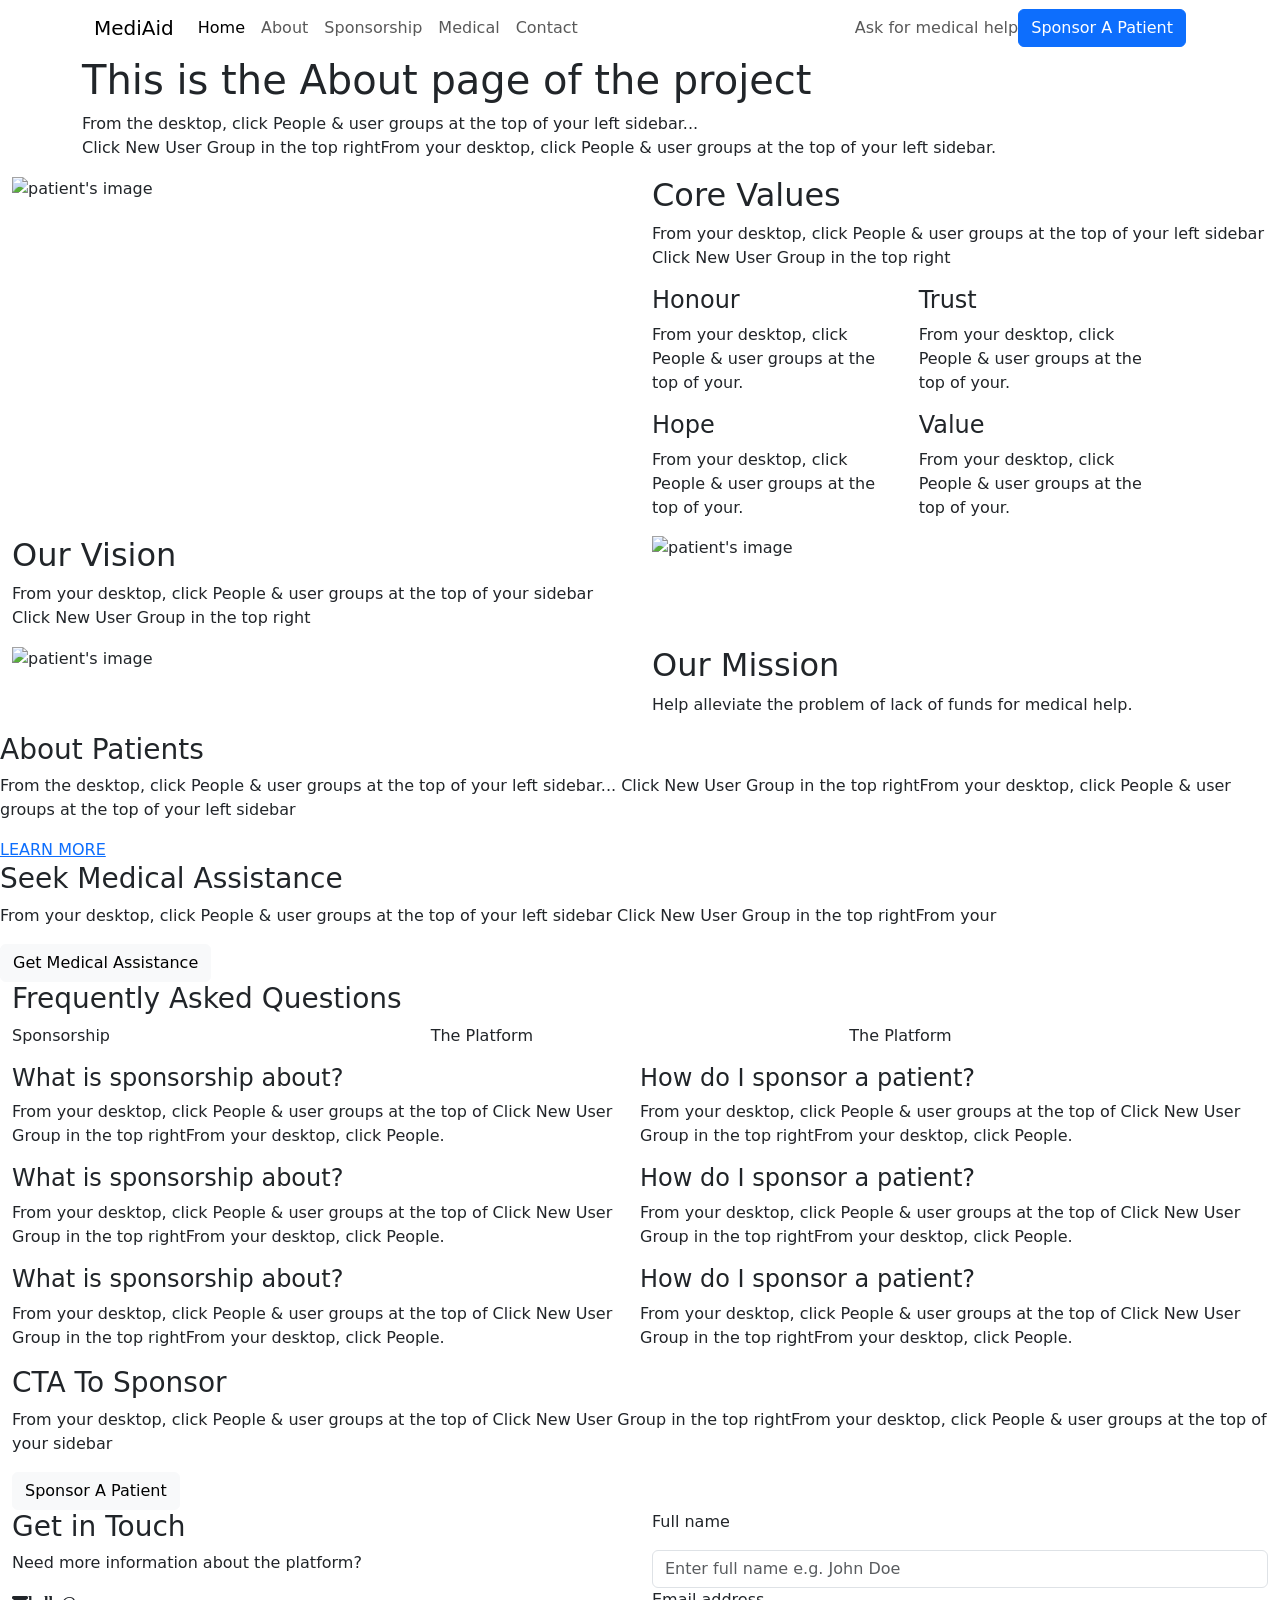
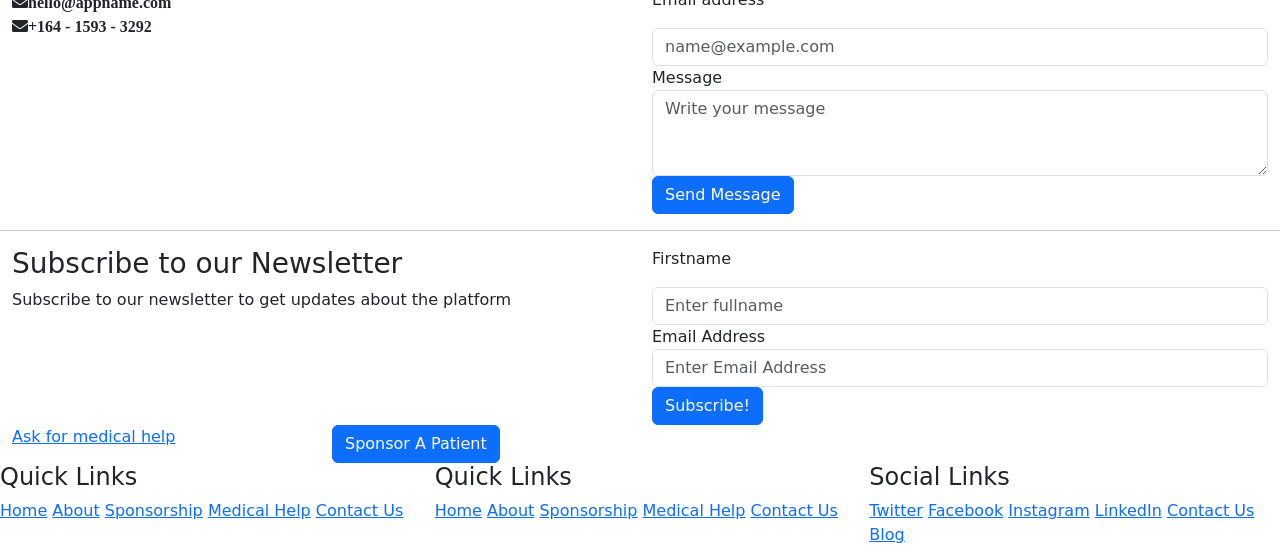
==== about.html @ 848533a8 "created the about page" ====
<!DOCTYPE html>
<html lang="en">

<head>
    <meta charset="UTF-8">
    <meta http-equiv="X-UA-Compatible" content="IE=edge">
    <meta name="viewport" content="width=device-width, initial-scale=1.0">

    <!-- Link to Google fonts -->
    <link href="https://fonts.googleapis.com/css2?family=Manrope:wght@200;300;400;500;600;700;800&display=swap" rel="stylesheet">

    <!-- CSS -->
    <link rel="stylesheet" href="../">

    <!-- Font Awesome -->
    <link rel="stylesheet" href="https://pro.fontawesome.com/releases/v5.10.0/css/all.css" integrity="sha384-AYmEC3Yw5cVb3ZcuHtOA93w35dYTsvhLPVnYs9eStHfGJvOvKxVfELGroGkvsg+p" crossorigin="anonymous" />

    <!-- Bootstrap CSS -->
    <link href="https://cdn.jsdelivr.net/npm/bootstrap@5.0.1/dist/css/bootstrap.min.css" rel="stylesheet" integrity="sha384-+0n0xVW2eSR5OomGNYDnhzAbDsOXxcvSN1TPprVMTNDbiYZCxYbOOl7+AMvyTG2x" crossorigin="anonymous">
    <title>About Us</title>

</head>

<body>

    <main>

        <section class="bar_title" id="title">

            <div class="container">

                <!-- NavBar -->

                <nav class="navbar navbar-expand-lg">
                    <div class="container-fluid">
                        <a class="navbar-brand" href="#">Medi<span class="aid">Aid</span></a>
                        <button class="navbar-toggler" type="button" data-bs-toggle="collapse" data-bs-target="#navbarSupportedContent" aria-controls="navbarSupportedContent" aria-expanded="false" aria-label="Toggle navigation">
						<span class="navbar-toggler-icon"></span>
					  </button>
                        <div class="collapse navbar-collapse" id="navbarSupportedContent">
                            <ul class="navbar-nav me-auto mb-2 mb-lg-0">
                                <li class="nav-item">
                                    <a class="nav-link active" aria-current="page" href="#">Home</a>
                                </li>
                                <li class="nav-item">
                                    <a class="nav-link" href="#">About</a>
                                </li>
                                <li class="nav-item">
                                    <a class="nav-link" href="#">Sponsorship</a>
                                </li>
                                <li class="nav-item">
                                    <a class="nav-link" href="#">Medical</a>
                                </li>
                                <li class="nav-item">
                                    <a class="nav-link" href="#">Contact</a>
                                </li>

                            </ul>
                            <a class="nav-link" href="#"><span
							class="navbar-text">
								Ask for medical help </span></a>
                            <button class="navbar-btn btn btn-primary" type="submit">Sponsor A Patient</button>
                        </div>
                    </div>
                </nav>

                <!-- Title -->

                <div class="title">
                    <div class="col">
                        <h1 class="title-text">This is the About page of the project</h1>
                        <p>From the desktop, click People & user groups at the top of your left sidebar... <br>Click New User Group in the top rightFrom your desktop, click People & user groups at the top of your left sidebar.</p>
                    </div>

                </div>

            </div>

        </section>

        <!-- Core Value Section -->

        <section class="section_values" id="core_values">
            <div class="container-fluid">

                <div class="row">

                    <div class="col-lg-6 col-md-12">
                        <img class="patient-image" src="./patient.jpg" alt="patient's image">
                    </div>

                    <div class="core col-lg-6 col-md-12">
                        <div>
                            <h2 class="core-header">Core <span class="aid">Values</span></h2>
                            <p class="core_p">From your desktop, click People & user groups at the top of your left sidebar Click New User Group in the top right</p>
                        </div>
                        <div class="row">
                            <div class="values col-lg-5 col-md-12">
                                <h4>Honour</h4>
                                <p>From your desktop, click People & user groups at the top of your.</p>
                            </div>
                            <div class="values col-lg-5 col-md-12">
                                <h4>Trust</h4>
                                <p>From your desktop, click People & user groups at the top of your.</p>
                            </div>
                            <div class="values col-lg-5 col-md-12">
                                <h4>Hope</h4>
                                <p>From your desktop, click People & user groups at the top of your.</p>
                            </div>
                            <div class="values col-lg-5 col-md-12">
                                <h4>Value</h4>
                                <p>From your desktop, click People & user groups at the top of your.</p>
                            </div>
                        </div>

                    </div>

                </div>

            </div>
        </section>

        <!-- Vision Section -->

        <section class="vision" id="section_vision">
            <div class="container-fluid">

                <div class="row vision_push">
                    <div class="col-lg-6 col-md-12 vision_box">
                        <h2 class="core-vision">Our <span class="aid">Vision</span></h2>
                        <p class="vision_p">From your desktop, click People & user groups at the top of your sidebar Click New User Group in the top right</p>
                    </div>
                    <div class="col-lg-6 col-md-12 vision_box">
                        <img class="patient-image" src="./patient.jpg" alt="patient's image">
                    </div>
                </div>
            </div>

        </section>

        <!-- Mission Section -->

        <section class="mission" id="section_mission">
            <div class="container-fluid">
                <div class="row">
                    <div class="col-lg-6 col-md-12 mission_image">
                        <img class="patient-image" src="./patient.jpg" alt="patient's image">
                    </div>
                    <div class="col-lg-6 col-md-12 mission_statement">
                        <h2 class="mission_header">Our Mission</h2>
                        <p class="mission_p">Help alleviate the problem of lack of funds for medical help.</p>
                    </div>
                </div>
            </div>
        </section>

        <!-- Patients and Medical assistance section -->

        <section class="patients_assistance" id="about_patients_assistance">

            <div class="row">

                <!-- About Patients Sub-section -->

                <div class="col-lg-12 patients">
                    <h3>About Patients</h3>
                    <p>From the desktop, click People & user groups at the top of your left sidebar... Click New User Group in the top rightFrom your desktop, click People & user groups at the top of your left sidebar
                    </p>
                    <a href="#">LEARN MORE</a>
                </div>

                <!-- Seek Medical Assistance Sub-section -->

                <div class="col-lg-12 assistance">
                    <h3>Seek Medical Assistance</h3>
                    <p>From your desktop, click People & user groups at the top of your left sidebar Click New User Group in the top rightFrom your</p>
                    <button class="ass-btn btn btn-light" type="button">Get Medical Assistance</button>
                </div>

            </div>

        </section>

        <!-- FAQs Section -->

        <section class="faq" id="fa_questions">

            <div class="container-fluid">

                <div class="row asked_q">
                    <div class="faq_head">
                        <h3>Frequently Asked Questions</h3>
                    </div>
                    <div class="row faq_options">
                        <div class="col-lg-4 col-md-4 col-sm-12">
                            <p>Sponsorship</p>
                        </div>
                        <div class="col-lg-4 col-md-4 col-sm-12">
                            <p>The Platform</p>
                        </div>
                        <div class="col-lg-4 col-md-4 col-sm-12">
                            <p>The Platform</p>
                        </div>
                    </div>
                    <div class="row questions_and_answers">
                        <div class="what col-lg-6 col-md-12">
                            <h4>What is sponsorship about?</h4>
                            <p>From your desktop, click People & user groups at the top of Click New User Group in the top rightFrom your desktop, click People.</p>
                        </div>
                        <div class="what col-lg-6 col-md-12">
                            <h4>How do I sponsor a patient?</h4>
                            <p>From your desktop, click People & user groups at the top of Click New User Group in the top rightFrom your desktop, click People.</p>
                        </div>
                    </div>
                    <div class="row questions_and_answers">
                        <div class="what col-lg-6 col-md-12">
                            <h4>What is sponsorship about?</h4>
                            <p>From your desktop, click People & user groups at the top of Click New User Group in the top rightFrom your desktop, click People.</p>
                        </div>
                        <div class="what col-lg-6 col-md-12">
                            <h4>How do I sponsor a patient?</h4>
                            <p>From your desktop, click People & user groups at the top of Click New User Group in the top rightFrom your desktop, click People.</p>
                        </div>
                    </div>
                    <div class="row questions_and_answers">
                        <div class="what col-lg-6 col-md-12">
                            <h4>What is sponsorship about?</h4>
                            <p>From your desktop, click People & user groups at the top of Click New User Group in the top rightFrom your desktop, click People.</p>
                        </div>
                        <div class="what col-lg-6 col-md-12">
                            <h4>How do I sponsor a patient?</h4>
                            <p>From your desktop, click People & user groups at the top of Click New User Group in the top rightFrom your desktop, click People.</p>
                        </div>
                    </div>
                </div>
            </div>
        </section>

        <!-- CTA To Sponsor -->

        <section class="CTA" id="CTA_sponsors">
            <div class="container-fluid">
                <div class="call_to_sponsors">

                    <h3>CTA To Sponsor</h3>
                    <p>From your desktop, click People & user groups at the top of Click New User Group in the top rightFrom your desktop, click People & user groups at the top of your sidebar</p>
                    <button class="btn btn-light btn-primary" type="button">Sponsor A Patient</button>

                </div>
            </div>
        </section>

        <!-- Get In Touch Section -->

        <section class="git" id="gi_touch">
            <div class="container-fluid">
                <div class="row form">
                    <div class="col-lg-6 git_details">
                        <h3>Get in <span class="aid">Touch</span></h3>
                        <p>Need more information about the platform?</p>
                        <i class="fas fa-envelope"><span class="env-text">hello@appname.com</span></i> <br>
                        <i class="fas fa-envelope"><span class="env-text">+164 - 1593 - 3292</span></i>
                    </div>
                    <div class="col-lg-6 form_box">
                        <form>
                            <div class="form-row">
                                <div class="col">
                                    <p>Full name</p>
                                    <input type="text" class="form-control" placeholder="Enter full name e.g. John Doe">
                                </div>
                                <div class="form-row">
                                    <div class="col">
                                        <p>Email address</p>
                                        <input type="email" class="form-control" placeholder="name@example.com">
                                    </div>
                                    <div class="form-group">
                                        <label for="exampleFormControlTextarea1">Message</label>
                                        <textarea class="form-control" id="exampleFormControlTextarea1" rows="3" placeholder="Write your message"></textarea>
                                    </div>
                                    <button class="btn btn-primary" type="submit">Send Message</button>
                                </div>
                        </form>
                        </div>
                    </div>
                </div>
        </section>

        <hr class="line">

        <!-- Newsletter Column -->

        <section class="subscribe" id="newsletter">

            <div class="container-fluid">

                <div class="row sub">

                    <div class="col-lg-6 sub_text">
                        <h3>Subscribe <span class="aid">to our Newsletter</span></h3>
                        <p>Subscribe to our newsletter to get updates about the platform</p>
                    </div>
                    <div class="col-lg-6 form_box">
                        <form>
                            <div class="form-row">
                                <div class="col">
                                    <p>Firstname</p>
                                    <input type="text" class="form-control" placeholder="Enter fullname">
                                </div>
                                <div class="form-group">
                                    <label for="exampleFormControlInput1">Email Address</label>
                                    <input type="email" class="form-control" id="exampleFormControlInput1" placeholder="Enter Email Address">
                                </div>
                                <button class="btn btn-primary" type="button">Subscribe!</button>
                            </div>
                        </form>
                    </div>

                </div>

            </div>

        </section>

        <!-- Seek Medical Assistance + Sponsor a patient Section -->

        <section class="ass_spons" id="ass_patient">

            <div class="container-fluid">

                <div class="row">
                    <div class="col-lg-3 med_help">
                        <a class="" href="#">Ask for medical help</a>
                    </div>
                    <div class="col-lg-3 med_help">
                        <button class="btn btn-primary" type="button">Sponsor A Patient</button>
                    </div>
                </div>

            </div>

        </section>

    </main>

    <!-- footer section -->

    <footer>

        <div class="footer">

            <div class="row footer_row">

                <div class="col-lg-4 footer_divide">
                    <h4>Quick Links</h4>
                    <a href="#">Home</a>
                    <a href="#">About</a>
                    <a href="#">Sponsorship</a>
                    <a href="#">Medical Help</a>
                    <a href="#">Contact Us</a>
                </div>
                <div class="col-lg-4 footer_divide">
                    <h4>Quick Links</h4>
                    <a href="#">Home</a>
                    <a href="#">About</a>
                    <a href="#">Sponsorship</a>
                    <a href="#">Medical Help</a>
                    <a href="#">Contact Us</a>
                </div>
                <div class="col-lg-4 footer_divide">
                    <h4>Social Links</h4>
                    <a href="#">Twitter</a>
                    <a href="#">Facebook</a>
                    <a href="#">Instagram</a>
                    <a href="#">LinkedIn</a>
                    <a href="#">Contact Us</a>
                    <a href="#">Blog</a>
                </div>

            </div>

        </div>

    </footer>
    <!-- JavaScript Bundle with Popper -->
    <script src="https://cdn.jsdelivr.net/npm/bootstrap@5.0.1/dist/js/bootstrap.bundle.min.js" integrity="sha384-gtEjrD/SeCtmISkJkNUaaKMoLD0//ElJ19smozuHV6z3Iehds+3Ulb9Bn9Plx0x4" crossorigin="anonymous"></script>
    <script src="index.js"></script>
</body>

</html>
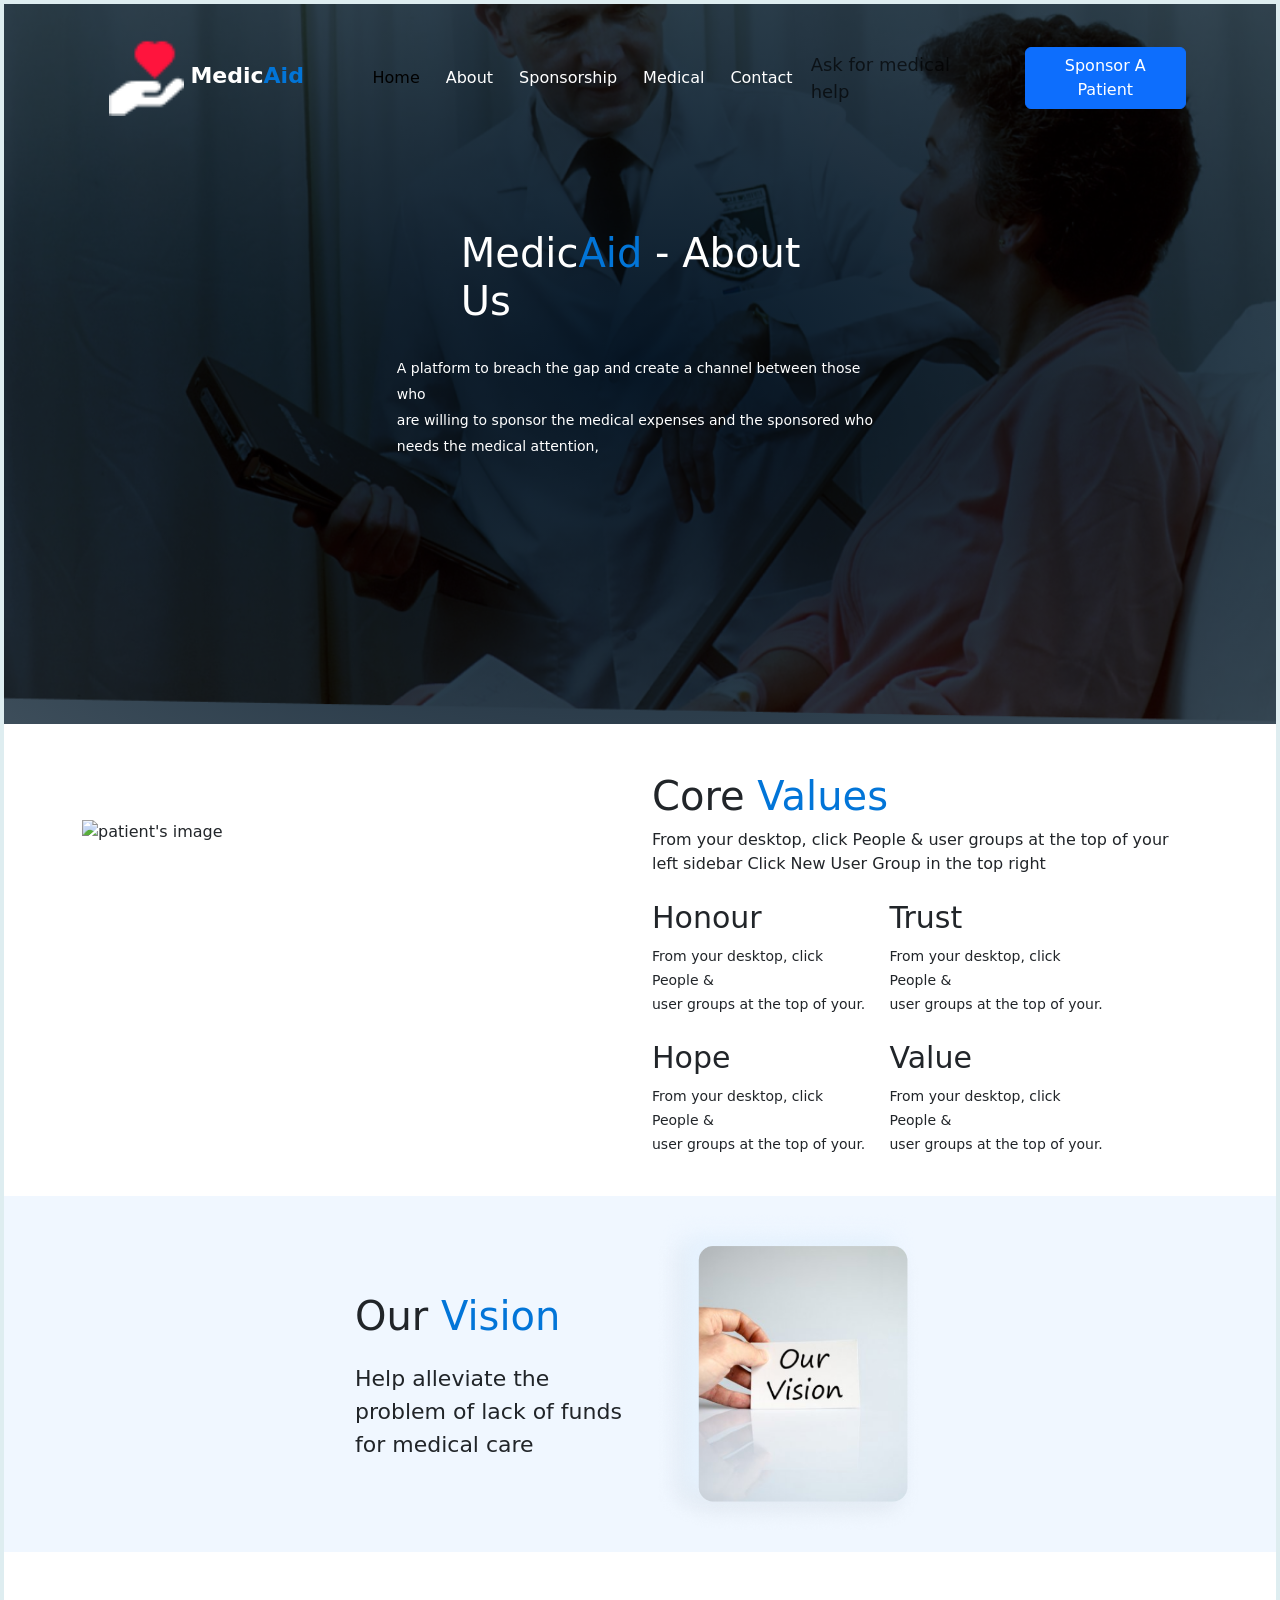
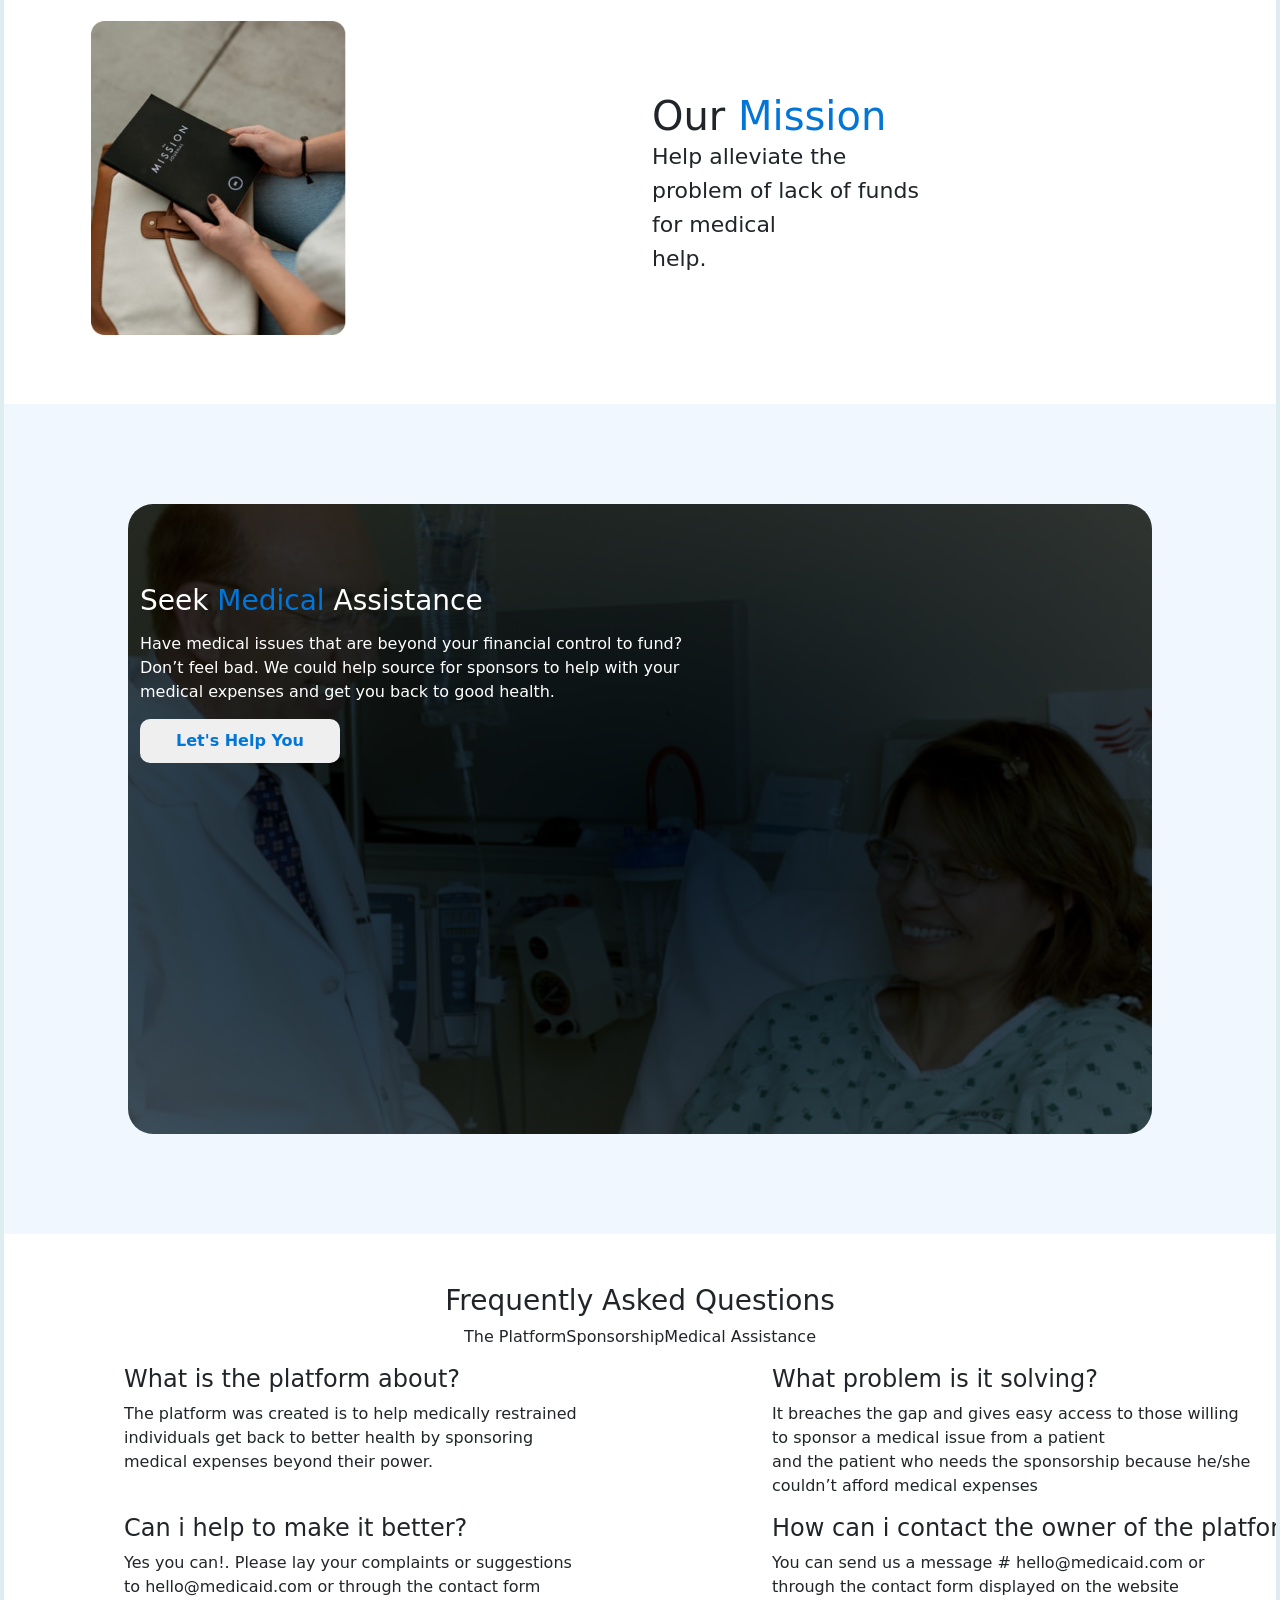
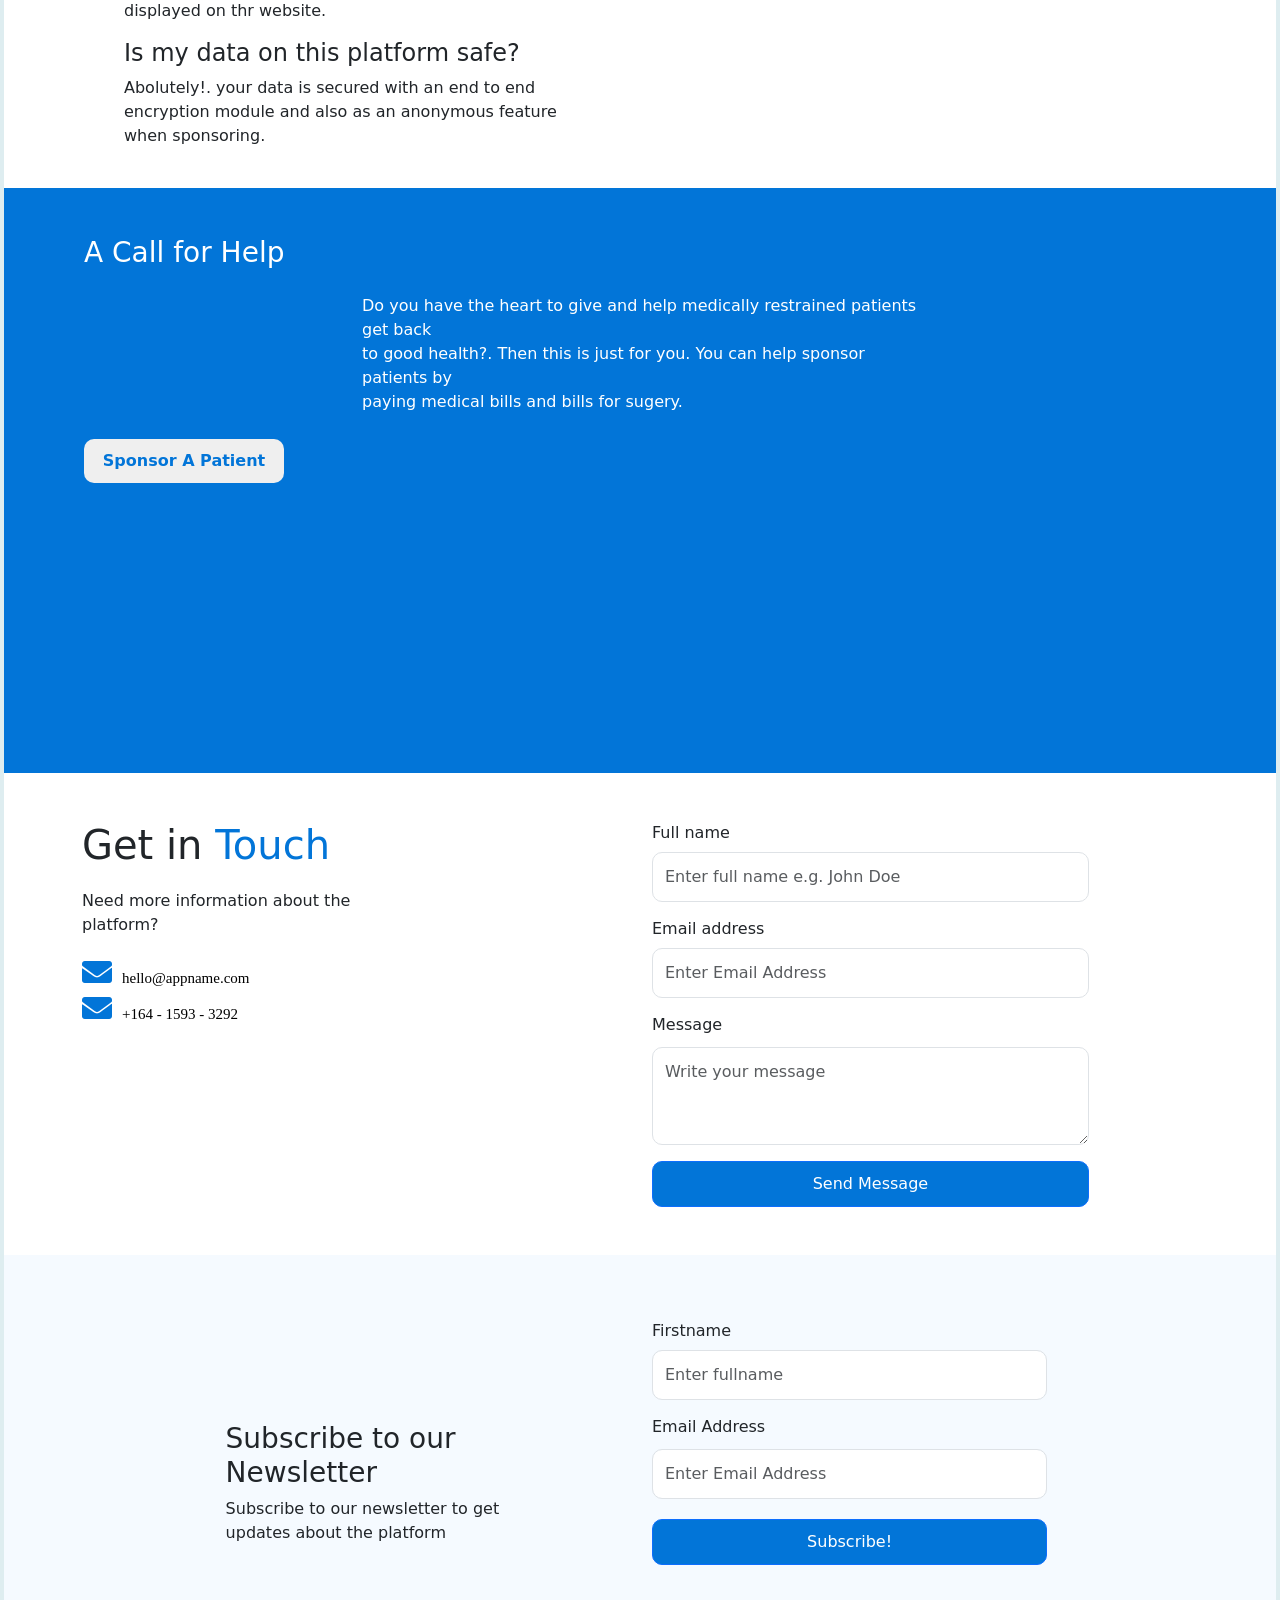
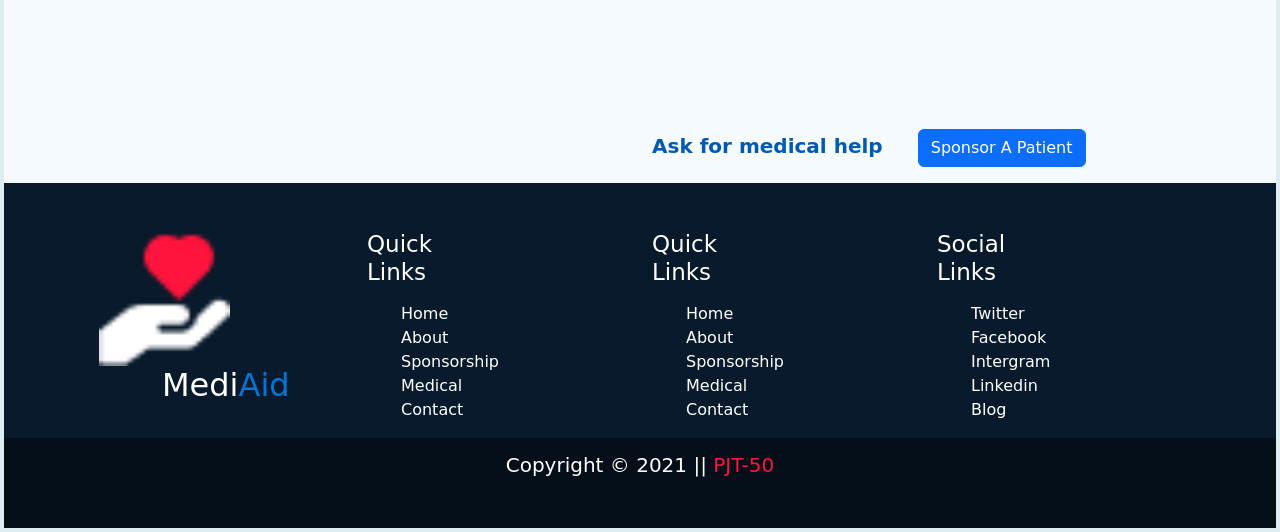
==== commit b7a3b48b: "adjusted media query" ====
--- a/about.html
+++ b/about.html
@@ -10,7 +10,7 @@
     <link href="https://fonts.googleapis.com/css2?family=Manrope:wght@200;300;400;500;600;700;800&display=swap" rel="stylesheet">
 
     <!-- CSS -->
-    <link rel="stylesheet" href="../">
+    <link rel="stylesheet" href="../assets/css/about.css">
 
     <!-- Font Awesome -->
     <link rel="stylesheet" href="https://pro.fontawesome.com/releases/v5.10.0/css/all.css" integrity="sha384-AYmEC3Yw5cVb3ZcuHtOA93w35dYTsvhLPVnYs9eStHfGJvOvKxVfELGroGkvsg+p" crossorigin="anonymous" />
@@ -22,20 +22,19 @@
 </head>
 
 <body>
-
-    <main>
-
-        <section class="bar_title" id="title">
-
+    <header class="mb-5">
+        <section class="bar_title" id="hero-image">
             <div class="container">
-
                 <!-- NavBar -->
-
                 <nav class="navbar navbar-expand-lg">
                     <div class="container-fluid">
-                        <a class="navbar-brand" href="#">Medi<span class="aid">Aid</span></a>
-                        <button class="navbar-toggler" type="button" data-bs-toggle="collapse" data-bs-target="#navbarSupportedContent" aria-controls="navbarSupportedContent" aria-expanded="false" aria-label="Toggle navigation">
-						<span class="navbar-toggler-icon"></span>
+                        <a class="navbar-brand" href="#"><img src="assets/img/logo.png" alt="logo">
+                            <Strong>Medic<span class="span">Aid</span></Strong>
+                        </a>
+                        <button class="navbar-toggler text-white" type="button" data-bs-toggle="collapse" data-bs-target="#navbarSupportedContent" aria-controls="navbarSupportedContent" aria-expanded="false" aria-label="Toggle navigation">
+						<!-- <span class="navbar-toggler-icon"></span> -->
+                        <!-- <i class="fas fa-bars"></i> -->
+                        <span class="iconify" data-icon="gg:menu-right-alt" data-inline="false"></span>
 					  </button>
                         <div class="collapse navbar-collapse" id="navbarSupportedContent">
                             <ul class="navbar-nav me-auto mb-2 mb-lg-0">
@@ -54,12 +53,12 @@
                                 <li class="nav-item">
                                     <a class="nav-link" href="#">Contact</a>
                                 </li>
-
                             </ul>
                             <a class="nav-link" href="#"><span
 							class="navbar-text">
 								Ask for medical help </span></a>
-                            <button class="navbar-btn btn btn-primary" type="submit">Sponsor A Patient</button>
+                            <button type="button" class="btn btn-primary">Sponsor A Patient</button>
+
                         </div>
                     </div>
                 </nav>
@@ -67,319 +66,342 @@
                 <!-- Title -->
 
                 <div class="title">
-                    <div class="col">
-                        <h1 class="title-text">This is the About page of the project</h1>
-                        <p>From the desktop, click People & user groups at the top of your left sidebar... <br>Click New User Group in the top rightFrom your desktop, click People & user groups at the top of your left sidebar.</p>
-                    </div>
-
-                </div>
-
-            </div>
-
+                    <div class="col-sm-12 col-md-12 col-lg-12">
+                        <h1 class="title-text">Medic<span class="span">Aid</span> - About Us</h1>
+                        <p>A platform to breach the gap and create a channel between those who <br> are willing to sponsor the medical expenses and the sponsored who <br> needs the medical attention,</p>
+                    </div>
+                </div>
+            </div>
         </section>
-
-        <!-- Core Value Section -->
-
-        <section class="section_values" id="core_values">
-            <div class="container-fluid">
-
-                <div class="row">
-
-                    <div class="col-lg-6 col-md-12">
-                        <img class="patient-image" src="./patient.jpg" alt="patient's image">
-                    </div>
-
-                    <div class="core col-lg-6 col-md-12">
-                        <div>
-                            <h2 class="core-header">Core <span class="aid">Values</span></h2>
-                            <p class="core_p">From your desktop, click People & user groups at the top of your left sidebar Click New User Group in the top right</p>
-                        </div>
-                        <div class="row">
-                            <div class="values col-lg-5 col-md-12">
-                                <h4>Honour</h4>
-                                <p>From your desktop, click People & user groups at the top of your.</p>
+    </header>
+
+    <!-- Core Value Section -->
+    <section class="section_values m-auto" id="core_values">
+        <div class="container mb-4">
+            <div class="row">
+
+                <div class="col-lg-6 col-md-12 col-sm-12 core-value">
+                    <img class="img-fluid patient-image w-50 mt-5" src="./assets/img/medical.png" class="img-responsive" alt="patient's image">
+                </div>
+
+                <div class="core col-lg-6 col-md-12 col-sm-12 mt-5  m-sm-auto m-lg-0">
+                    <div class="m-sm-auto">
+                        <h2 class="core-vision m-sm-auto pb-2">Core <span class="span">Values</span></h2>
+                        <p class="core_p pb-2">From your desktop, click People & user groups at the top of your left sidebar Click New User Group in the top right</p>
+                    </div>
+
+                    <div class="row">
+                        <div class="values col-lg-5 col-md-12 pb-2">
+                            <h4>Honour</h4>
+                            <p>From your desktop, click People &<br> user groups at the top of your.</p>
+                        </div>
+                        <div class="values col-lg-5 col-md-12">
+                            <h4>Trust</h4>
+                            <p>From your desktop, click People & <br> user groups at the top of your.</p>
+                        </div>
+                        <div class="values col-lg-5 col-md-12">
+                            <h4>Hope</h4>
+                            <p>From your desktop, click People &<br> user groups at the top of your.</p>
+                        </div>
+                        <div class="values col-lg-5 col-md-12">
+                            <h4>Value</h4>
+                            <p>From your desktop, click People &<br> user groups at the top of your.</p>
+                        </div>
+                    </div>
+                </div>
+            </div>
+        </div>
+    </section>
+
+    <!-- Vision Section -->
+    <section class="vision m-auto" id="section_vision">
+        <div class="container pb-3 pt-3">
+            <div class="row">
+                <div class="col-lg-6 col-md-6 col-sm-6">
+                    <h2 class="core-vision">Our
+                        <span class="span">Vision</span>
+                    </h2>
+                    <p class="vision_p">Help alleviate the problem of lack of funds for medical care</p>
+                </div>
+                <div class="col-lg-6 col-md-12 col-sm-6">
+                    <img class="w-50 img-fluid" src="./assets/img/vision.png" alt="patient's image">
+                </div>
+            </div>
+        </div>
+    </section>
+
+    <!-- Mission Section -->
+
+    <section class="mission" id="section_mission">
+        <div class="container">
+            <div class="row">
+                <div class="col-lg-6 col-md-6 col-sm-6">
+                    <img class="mission-image w-50 img-fluid" src="./assets/img/mission.png" lt="patient's image">
+                </div>
+                <div class="col-lg-6 col-md-6 col-sm-6 mission_statement">
+                    <h2 class="mission_header">Our <span class="span"> Mission</span></h2>
+                    <p class="mission_p">Help alleviate the problem of lack of funds for medical <br> help.</p>
+                </div>
+            </div>
+        </div>
+    </section>
+
+    <!-- Patients and Medical assistance section -->
+
+    <section class="patients_assistance" id="about_patients_assistance">
+
+        <div class="row">
+
+            <!-- About Patients Sub-section -->
+
+            <!-- <div class="col-lg-12 patients">
+                <h3>About Patients</h3>
+                <p>From the desktop, click People & user groups at the top of your left sidebar... Click New User Group in the top rightFrom your desktop, click People & user groups at the top of your left sidebar
+                </p>
+                <a href="#">LEARN MORE</a>
+            </div> -->
+
+            <!-- Seek Medical Assistance Sub-section -->
+            <div class="make-col assistance">
+                <h2 class="">Seek <span class="span">Medical</span> Assistance</h2>
+                <p>Have medical issues that are beyond your financial control to fund? <br> Don’t feel bad. We could help source for sponsors to help with your <br> medical expenses and get you back to good health.</p>
+                <button type="button" class="ass-btn btn-lg">Let's Help You</button>
+            </div>
+        </div>
+    </section>
+
+    <!-- FAQs Section -->
+
+    <section class="faq mb-4" id="fa_questions">
+        <div class="jumbotron">
+            <div class="row asked_q">
+                <h3 class="text-center">Frequently Asked Questions</h3>
+                <div class="faq_head m-auto">
+                    <p>The Platform</p>
+                    <p>Sponsorship</p>
+                    <p>Medical Assistance</p>
+                </div>
+
+                <div class="QA">
+                    <div class="row questions_and_answers text-left">
+                        <div class="what col-lg-6 col-md-12 col-sm-12">
+                            <h4>What is the platform about?</h4>
+                            <p>The platform was created is to help medically restrained <br> individuals get back to better health by sponsoring <br> medical expenses beyond their power.</p>
+                        </div>
+                        <div class="what col-lg-6 col-md-12 col-sm-12">
+                            <h4>What problem is it solving?</h4>
+                            <p>It breaches the gap and gives easy access to those willing<br>to sponsor a medical issue from a patient <br> and the patient who needs the sponsorship because he/she <br>couldn’t afford medical expenses</p>
+                        </div>
+                    </div>
+                    <div class="row questions_and_answers">
+                        <div class="what col-lg-6 col-md-12 col-sm-12">
+                            <h4>Can i help to make it better?</h4>
+                            <p>Yes you can!. Please lay your complaints or suggestions <br> to hello@medicaid.com or through the contact form <br> displayed on thr website.</p>
+                        </div>
+                        <div class="what col-lg-6 col-md-12 col-sm-12">
+                            <h4>How can i contact the owner of the platform</h4>
+                            <p>You can send us a message # hello@medicaid.com or <br>through the contact form displayed on the website</p>
+                        </div>
+                    </div>
+                    <div class="row questions_and_answers">
+                        <div class="what col-lg-6 col-md-12 col-sm-12">
+                            <h4>Is my data on this platform safe?</h4>
+                            <p>Abolutely!. your data is secured with an end to end <br> encryption module and also as an anonymous feature <br>when sponsoring.</p>
+                        </div>
+
+                    </div>
+                </div>
+            </div>
+        </div>
+    </section>
+
+    <!-- CTA To Sponsor -->
+    <section class="CTA  pb-0" id="CTA_sponsors">
+        <div class="container-fluid">
+            <div class="call_to_sponsors">
+                <h3>A Call for Help</h3>
+                <p>Do you have the heart to give and help medically restrained patients get back <br> to good health?. Then this is just for you. You can help sponsor patients by <br> paying medical bills and bills for sugery.</p>
+                <button class="ass-btn btn-light btn-primary " type="button">Sponsor A Patient</button>
+            </div>
+        </div>
+    </section>
+
+    <!-- Get In Touch Section -->
+
+    <section class="git" id="gi_touch">
+        <div class="container mt-5 mb-5">
+            <div class="row">
+                <div class="col-sm-12 col-md-6 col-lg-6 git_details">
+                    <h3 class="git-header">Get in <span class="span">Touch</span></h3>
+                    <p>Need more information about the <br> platform?</p>
+                    <i class="fas fa-envelope"><span class="env-text">hello@appname.com</span></i> <br>
+                    <i class="fas fa-envelope"><span class="env-text">+164 - 1593 - 3292</span></i>
+                </div>
+                <div class="col-lg-6 form_box ">
+                    <form>
+                        <div class="form-row">
+                            <div class="col">
+                                <p>Full name</p>
+                                <input type="text" class="form-control" placeholder="Enter full name e.g. John Doe">
                             </div>
-                            <div class="values col-lg-5 col-md-12">
-                                <h4>Trust</h4>
-                                <p>From your desktop, click People & user groups at the top of your.</p>
-                            </div>
-                            <div class="values col-lg-5 col-md-12">
-                                <h4>Hope</h4>
-                                <p>From your desktop, click People & user groups at the top of your.</p>
-                            </div>
-                            <div class="values col-lg-5 col-md-12">
-                                <h4>Value</h4>
-                                <p>From your desktop, click People & user groups at the top of your.</p>
-                            </div>
-                        </div>
-
-                    </div>
-
-                </div>
-
-            </div>
-        </section>
-
-        <!-- Vision Section -->
-
-        <section class="vision" id="section_vision">
-            <div class="container-fluid">
-
-                <div class="row vision_push">
-                    <div class="col-lg-6 col-md-12 vision_box">
-                        <h2 class="core-vision">Our <span class="aid">Vision</span></h2>
-                        <p class="vision_p">From your desktop, click People & user groups at the top of your sidebar Click New User Group in the top right</p>
-                    </div>
-                    <div class="col-lg-6 col-md-12 vision_box">
-                        <img class="patient-image" src="./patient.jpg" alt="patient's image">
-                    </div>
-                </div>
-            </div>
-
-        </section>
-
-        <!-- Mission Section -->
-
-        <section class="mission" id="section_mission">
-            <div class="container-fluid">
-                <div class="row">
-                    <div class="col-lg-6 col-md-12 mission_image">
-                        <img class="patient-image" src="./patient.jpg" alt="patient's image">
-                    </div>
-                    <div class="col-lg-6 col-md-12 mission_statement">
-                        <h2 class="mission_header">Our Mission</h2>
-                        <p class="mission_p">Help alleviate the problem of lack of funds for medical help.</p>
-                    </div>
-                </div>
-            </div>
-        </section>
-
-        <!-- Patients and Medical assistance section -->
-
-        <section class="patients_assistance" id="about_patients_assistance">
-
-            <div class="row">
-
-                <!-- About Patients Sub-section -->
-
-                <div class="col-lg-12 patients">
-                    <h3>About Patients</h3>
-                    <p>From the desktop, click People & user groups at the top of your left sidebar... Click New User Group in the top rightFrom your desktop, click People & user groups at the top of your left sidebar
-                    </p>
-                    <a href="#">LEARN MORE</a>
-                </div>
-
-                <!-- Seek Medical Assistance Sub-section -->
-
-                <div class="col-lg-12 assistance">
-                    <h3>Seek Medical Assistance</h3>
-                    <p>From your desktop, click People & user groups at the top of your left sidebar Click New User Group in the top rightFrom your</p>
-                    <button class="ass-btn btn btn-light" type="button">Get Medical Assistance</button>
-                </div>
-
-            </div>
-
-        </section>
-
-        <!-- FAQs Section -->
-
-        <section class="faq" id="fa_questions">
-
-            <div class="container-fluid">
-
-                <div class="row asked_q">
-                    <div class="faq_head">
-                        <h3>Frequently Asked Questions</h3>
-                    </div>
-                    <div class="row faq_options">
-                        <div class="col-lg-4 col-md-4 col-sm-12">
-                            <p>Sponsorship</p>
-                        </div>
-                        <div class="col-lg-4 col-md-4 col-sm-12">
-                            <p>The Platform</p>
-                        </div>
-                        <div class="col-lg-4 col-md-4 col-sm-12">
-                            <p>The Platform</p>
-                        </div>
-                    </div>
-                    <div class="row questions_and_answers">
-                        <div class="what col-lg-6 col-md-12">
-                            <h4>What is sponsorship about?</h4>
-                            <p>From your desktop, click People & user groups at the top of Click New User Group in the top rightFrom your desktop, click People.</p>
-                        </div>
-                        <div class="what col-lg-6 col-md-12">
-                            <h4>How do I sponsor a patient?</h4>
-                            <p>From your desktop, click People & user groups at the top of Click New User Group in the top rightFrom your desktop, click People.</p>
-                        </div>
-                    </div>
-                    <div class="row questions_and_answers">
-                        <div class="what col-lg-6 col-md-12">
-                            <h4>What is sponsorship about?</h4>
-                            <p>From your desktop, click People & user groups at the top of Click New User Group in the top rightFrom your desktop, click People.</p>
-                        </div>
-                        <div class="what col-lg-6 col-md-12">
-                            <h4>How do I sponsor a patient?</h4>
-                            <p>From your desktop, click People & user groups at the top of Click New User Group in the top rightFrom your desktop, click People.</p>
-                        </div>
-                    </div>
-                    <div class="row questions_and_answers">
-                        <div class="what col-lg-6 col-md-12">
-                            <h4>What is sponsorship about?</h4>
-                            <p>From your desktop, click People & user groups at the top of Click New User Group in the top rightFrom your desktop, click People.</p>
-                        </div>
-                        <div class="what col-lg-6 col-md-12">
-                            <h4>How do I sponsor a patient?</h4>
-                            <p>From your desktop, click People & user groups at the top of Click New User Group in the top rightFrom your desktop, click People.</p>
-                        </div>
-                    </div>
-                </div>
-            </div>
-        </section>
-
-        <!-- CTA To Sponsor -->
-
-        <section class="CTA" id="CTA_sponsors">
-            <div class="container-fluid">
-                <div class="call_to_sponsors">
-
-                    <h3>CTA To Sponsor</h3>
-                    <p>From your desktop, click People & user groups at the top of Click New User Group in the top rightFrom your desktop, click People & user groups at the top of your sidebar</p>
-                    <button class="btn btn-light btn-primary" type="button">Sponsor A Patient</button>
-
-                </div>
-            </div>
-        </section>
-
-        <!-- Get In Touch Section -->
-
-        <section class="git" id="gi_touch">
-            <div class="container-fluid">
-                <div class="row form">
-                    <div class="col-lg-6 git_details">
-                        <h3>Get in <span class="aid">Touch</span></h3>
-                        <p>Need more information about the platform?</p>
-                        <i class="fas fa-envelope"><span class="env-text">hello@appname.com</span></i> <br>
-                        <i class="fas fa-envelope"><span class="env-text">+164 - 1593 - 3292</span></i>
-                    </div>
-                    <div class="col-lg-6 form_box">
-                        <form>
                             <div class="form-row">
                                 <div class="col">
-                                    <p>Full name</p>
-                                    <input type="text" class="form-control" placeholder="Enter full name e.g. John Doe">
-                                </div>
-                                <div class="form-row">
-                                    <div class="col">
-                                        <p>Email address</p>
-                                        <input type="email" class="form-control" placeholder="name@example.com">
-                                    </div>
-                                    <div class="form-group">
-                                        <label for="exampleFormControlTextarea1">Message</label>
-                                        <textarea class="form-control" id="exampleFormControlTextarea1" rows="3" placeholder="Write your message"></textarea>
-                                    </div>
-                                    <button class="btn btn-primary" type="submit">Send Message</button>
-                                </div>
-                        </form>
-                        </div>
-                    </div>
-                </div>
-        </section>
-
-        <hr class="line">
-
-        <!-- Newsletter Column -->
-
-        <section class="subscribe" id="newsletter">
-
-            <div class="container-fluid">
-
-                <div class="row sub">
-
-                    <div class="col-lg-6 sub_text">
-                        <h3>Subscribe <span class="aid">to our Newsletter</span></h3>
-                        <p>Subscribe to our newsletter to get updates about the platform</p>
-                    </div>
-                    <div class="col-lg-6 form_box">
-                        <form>
-                            <div class="form-row">
-                                <div class="col">
-                                    <p>Firstname</p>
-                                    <input type="text" class="form-control" placeholder="Enter fullname">
+                                    <p>Email address</p>
+                                    <input type="email" class="form-control" placeholder="Enter Email Address">
                                 </div>
                                 <div class="form-group">
-                                    <label for="exampleFormControlInput1">Email Address</label>
-                                    <input type="email" class="form-control" id="exampleFormControlInput1" placeholder="Enter Email Address">
+                                    <label for="exampleFormControlTextarea1">Message</label>
+                                    <textarea class="form-control" id="exampleFormControlTextarea1" rows="3" placeholder="Write your message"></textarea>
                                 </div>
-                                <button class="btn btn-primary" type="button">Subscribe!</button>
+                                <button class="btn btn-primary mt-3" type="submit">Send Message</button>
                             </div>
-                        </form>
-                    </div>
-
-                </div>
-
-            </div>
-
-        </section>
-
-        <!-- Seek Medical Assistance + Sponsor a patient Section -->
-
-        <section class="ass_spons" id="ass_patient">
-
-            <div class="container-fluid">
-
-                <div class="row">
-                    <div class="col-lg-3 med_help">
-                        <a class="" href="#">Ask for medical help</a>
-                    </div>
-                    <div class="col-lg-3 med_help">
-                        <button class="btn btn-primary" type="button">Sponsor A Patient</button>
-                    </div>
-                </div>
-
-            </div>
-
-        </section>
-
-    </main>
+                        </div>
+                    </form>
+                </div>
+            </div>
+        </div>
+    </section>
+    <!-- 
+    <hr class="line"> -->
+    <!-- partners -->
+
+    <!-- <section class="partners" id="partners">
+
+        <div class="container-fluid">
+
+            <div class="row">
+                <img src="assets/img/oscar.png" class="w-50 h-50 partners-pics img-fluid" lt="oscar image">
+                <img src="assets/img/healthwise.jpg" class="w-50 h-50 partners-pics img-fluid" alt="healthwise image">
+                <img src="assets/img/healthpartners.jpg" class="w-50 h-50 partners-pics img-fluid" alt="healthpartners image">
+                <img src="assets/img/AllwaysLogo.svg" class="w-50 h-50 partners-pics img-fluid" alt="AllwaysLogo image">
+                <img src="assets/img/HW+Partners+Logo+Clear.png" class="w-50 h-50 partners-pics img-fluid" alt="HW+Partners image">
+                <img src="assets/img/oscar.png" class="w-50 h-50 partners-pics img-fluid" alt="">
+            </div>
+
+        </div>
+    </section> -->
+    <!-- Newsletter Column -->
+
+    <section class="subscribe mb-auto" id="newsletter">
+        <div class="container">
+            <div class="row sub">
+
+                <div class="col-lg-6 sub_text">
+                    <h3>Subscribe <span class="aid">to our Newsletter</span></h3>
+                    <p>Subscribe to our newsletter to get updates about the platform</p>
+                </div>
+                <div class="col-lg-6 form_box">
+                    <form>
+                        <div class="form-row">
+                            <div class="col">
+                                <p>Firstname</p>
+                                <input type="text" class="form-control" placeholder="Enter fullname">
+                            </div>
+                            <div class="form-group">
+                                <label for="exampleFormControlInput1">Email Address</label>
+                                <input type="email" class="form-control" id="exampleFormControlInput1" placeholder="Enter Email Address">
+                            </div>
+                            <button class="btn btn-primary" type="button">Subscribe!</button>
+                        </div>
+                    </form>
+                </div>
+            </div>
+        </div>
+    </section>
+
+    <!-- Seek Medical Assistance + Sponsor a patient Section -->
+
+    <section class="ass_spons pb-3" id="ass_patient">
+        <div class="container">
+            <div class="row">
+                <div class="col-sm-12 col-md-12 col-lg-6">
+
+                </div>
+                <div class="col-sm-6 col-md-6 col-lg-6 med_help">
+                    <a class="" href="#">Ask for medical help</a>
+                    <button class="btn btn-primary" type="button">Sponsor A Patient</button>
+                </div>
+            </div>
+        </div>
+    </section>
+
+
 
     <!-- footer section -->
 
-    <footer>
-
-        <div class="footer">
-
-            <div class="row footer_row">
-
-                <div class="col-lg-4 footer_divide">
-                    <h4>Quick Links</h4>
-                    <a href="#">Home</a>
-                    <a href="#">About</a>
-                    <a href="#">Sponsorship</a>
-                    <a href="#">Medical Help</a>
-                    <a href="#">Contact Us</a>
-                </div>
-                <div class="col-lg-4 footer_divide">
-                    <h4>Quick Links</h4>
-                    <a href="#">Home</a>
-                    <a href="#">About</a>
-                    <a href="#">Sponsorship</a>
-                    <a href="#">Medical Help</a>
-                    <a href="#">Contact Us</a>
-                </div>
-                <div class="col-lg-4 footer_divide">
-                    <h4>Social Links</h4>
-                    <a href="#">Twitter</a>
-                    <a href="#">Facebook</a>
-                    <a href="#">Instagram</a>
-                    <a href="#">LinkedIn</a>
-                    <a href="#">Contact Us</a>
-                    <a href="#">Blog</a>
-                </div>
-
-            </div>
-
-        </div>
-
+    <footer class="pt-5" id="footerbg">
+        <div class="container">
+            <div class="row">
+                <div class="col-sm-12 col-md-6 col-lg-3 mb-auto">
+                    <a class="navbar-brand" href="#"><img src="assets/img/logo1.png" class="img-fluid" alt="logo">
+                        <h2 class="">Medi<span class="span">Aid</span></h2>
+                    </a>
+                </div>
+                <div class="col-sm-12 col-md-6 col-lg-3">
+                    <h3 class="col-sm-12 col-md-6 col-lg-34"> Quick Links</h3>
+                    <ul class="col-sm-12 col-md-6 col-lg-3 pt-2">
+                        <li>
+                            <a href="">Home</a>
+                        </li>
+                        <li>
+                            <a href="">About</a>
+                        </li>
+                        <li>
+                            <a href="">Sponsorship</a>
+                        </li>
+                        <li>
+                            <a href="">Medical </a>
+                        </li>
+                        <li>
+                            <a href="">Contact</a>
+                        </li>
+                    </ul>
+                </div>
+                <div class="col-sm-12 col-md-6 col-lg-3">
+                    <h3 class="col-sm-12 col-md-6 col-lg-34"> Quick Links</h3>
+                    <ul class="col-sm-12 col-md-6 col-lg-3 pt-2">
+                        <li>
+                            <a href="">Home</a>
+                        </li>
+                        <li>
+                            <a href="">About</a>
+                        </li>
+                        <li>
+                            <a href="">Sponsorship</a>
+                        </li>
+                        <li>
+                            <a href="">Medical</a>
+                        </li>
+                        <li>
+                            <a href="">Contact</a>
+                        </li>
+                    </ul>
+                </div>
+                <div class="col-sm-12 col-md-6 col-lg-3">
+                    <h3 class="col-sm-12 col-md-6 col-lg-34">Social Links</h3>
+                    <ul class="col-sm-12 col-md-6 col-lg-3 pt-2">
+                        <li>
+                            <a href="">Twitter</a>
+                        </li>
+                        <li>
+                            <a href="">Facebook</a>
+                        </li>
+                        <li>
+                            <a href="">Intergram</a>
+                        </li>
+                        <li>
+                            <a href="">Linkedin</a>
+                        </li>
+                        <li>
+                            <a href="">Blog</a>
+                        </li>
+                    </ul>
+                </div>
+            </div>
+        </div>
+        <div class="footer-small">
+            <p>Copyright &copy; 2021 || <span>PJT-50</span></p>
+        </div>
     </footer>
     <!-- JavaScript Bundle with Popper -->
     <script src="https://cdn.jsdelivr.net/npm/bootstrap@5.0.1/dist/js/bootstrap.bundle.min.js" integrity="sha384-gtEjrD/SeCtmISkJkNUaaKMoLD0//ElJ19smozuHV6z3Iehds+3Ulb9Bn9Plx0x4" crossorigin="anonymous"></script>
--- a/assets/css/about.css
+++ b/assets/css/about.css
@@ -0,0 +1,563 @@
+@import url('https://fonts.googleapis.com/css2?family=Manrope:wght@200;300;400;500;600;700;800&display=swap');
+* {
+    padding: 0;
+    margin: 0;
+    box-sizing: border-box;
+}
+
+body {
+    background-color: whitesmoke;
+    font-family: "Manrope" sans-serif;
+    text-align: center;
+    border: 4px solid #DEEDF0;
+    font-size: 16px;
+}
+
+html,
+body {
+    overflow-x: hidden;
+}
+
+.span {
+    color: #0275d8;
+}
+
+
+/*navbar section*/
+
+.container .navbar {
+    padding-top: 30px;
+}
+
+.container-fluid .navbar-brand {
+    color: #fff;
+    font-size: 1.2em;
+    font-weight: bold;
+    margin-left: 15px;
+}
+
+strong {
+    font-size: 22px;
+}
+
+a img {
+    width: 50%;
+    height: 50%;
+}
+
+.navbar-nav {
+    margin-left: 90px;
+    font-size: 0.8em;
+}
+
+.navbar .iconify {
+    color: #ffff;
+    content: url('https://api.iconify.design/gg:menu-right-alt.svg?color=white&height=24');
+    vertical-align: -0.125em;
+    width: 50px;
+    height: 50px;
+}
+
+.navbar .fas {
+    color: #ffff;
+    font-size: larger;
+}
+
+.nav-item {
+    margin-right: 10px;
+    font-size: 16px;
+}
+
+.nav-item .nav-link {
+    color: #fff;
+}
+
+.navbar-text {
+    margin-right: 40px;
+    color: #fff;
+    font-size: 0.8em;
+    padding: 0px;
+    font-size: 18px;
+}
+
+.collapse .head-navig {
+    background: #0275d8;
+    font-size: 0.8em;
+    text-align: center;
+    border-radius: 8px;
+    margin-right: 30px;
+    padding: 0.5em 1.5em;
+}
+
+
+/*hero section*/
+
+#hero-image {
+    background-image: radial-gradient(#081A2B, rgba(8, 26, 43, 75%)), url("../img/hero-img.png");
+    background-position: center;
+    background-repeat: no-repeat;
+    background-size: cover;
+    background-color: #DEEDF0;
+    background-blend-mode: multiply;
+    color: #fff;
+    height: 80vh;
+}
+
+.title .title-text {
+    width: 28vw;
+    margin: 100px auto 30px;
+}
+
+.title p {
+    width: 38vw;
+    margin: 10px auto 30px;
+    font-size: 14px;
+    line-height: 26px;
+}
+
+.title h1 {
+    font-size: 40px;
+    font-weight: 500;
+}
+
+
+/* core value section*/
+
+img {
+    width: 80%;
+    margin: auto;
+}
+
+
+/* .core-value {
+    background: url("../img/her02.png");
+    background-repeat: no-repeat;
+    height: 80vh;
+    width: 50%;
+} */
+
+.core {
+    text-align: left;
+}
+
+.core .values p {
+    line-height: 24px;
+    font-size: 14px;
+}
+
+.values h4 {
+    font-size: 30px;
+}
+
+
+/* .core .mt-n1 {
+    margin-top: -0.5rem !important;
+} */
+
+
+/*vision section*/
+
+#section_vision {
+    background-color: #F0F7FF;
+    height: auto;
+    margin: 100px auto;
+    text-align: left;
+}
+
+.core-vision {
+    font-size: 40px;
+    margin: 2em 0 0 auto;
+}
+
+.vision .vision_p,
+.vision .core-vision {
+    width: 50%;
+}
+
+.vision_p {
+    font-size: 22px;
+    margin: 1em 0 0 auto;
+}
+
+
+/*mission section*/
+
+#section_mission {
+    height: auto;
+    margin: 60px auto;
+    text-align: left;
+}
+
+.mission .mission_header,
+.mission .mission_p {
+    width: 50%;
+}
+
+.mission_header {
+    font-size: 40px;
+    margin: 2em 2em 0 0;
+}
+
+.mission_p {
+    line-height: 34px;
+    font-size: 22px;
+}
+
+
+/* Patients and Medical assistance section*/
+
+#about_patients_assistance {
+    background-color: #F0F7FF;
+    height: auto;
+    margin: 50px auto;
+}
+
+#about_patients_assistance .patients {
+    margin: 100px auto 0;
+}
+
+#about_patients_assistance .assistance {
+    background-image: radial-gradient(#081A2B, rgba(8, 26, 43, 75%)), url("../img/doc-assist.png");
+    background-position: center;
+    background-repeat: no-repeat;
+    background-size: cover;
+    background-color: #DEEDF0;
+    background-blend-mode: multiply;
+    border-radius: 25px;
+    color: #fff;
+    height: 70vh;
+    width: 80vw;
+    margin: 100px auto;
+}
+
+.assistance h2 {
+    margin-top: 8rem;
+    font-size: 50px;
+}
+
+.assistance p {
+    margin: 25px auto;
+    width: 50%;
+}
+
+.patients_assistance .ass-btn {
+    border: none;
+    color: #0275d8;
+    padding: 10px;
+    border-radius: 10px;
+    width: 200px;
+    font-weight: 600;
+}
+
+
+/* FAQ section*/
+
+.faq_head {
+    display: flex;
+    flex-direction: row;
+    justify-content: center;
+    text-align: center;
+}
+
+#fa_questions {
+    text-align: left;
+}
+
+.QA {
+    margin-left: 120px;
+}
+
+
+/* CTA section*/
+
+#CTA_sponsors {
+    background-color: #0275d8;
+    height: 65vh;
+    color: #fff;
+}
+
+#CTA_sponsors .container-fluid {
+    padding: 3rem 5rem;
+}
+
+.CTA .ass-btn {
+    border: none;
+    padding: 10px;
+    border-radius: 10px;
+    width: 200px;
+    color: #0275d8;
+    font-weight: 600;
+}
+
+
+/* .call_to_sponsors h3 {
+    margin-top: 120px;
+} */
+
+.call_to_sponsors p {
+    width: 50%;
+    margin: 25px auto;
+}
+
+
+/* GI section*/
+
+#gi_touch {
+    text-align: left;
+}
+
+#gi_touch .container-fluid {
+    padding: 10%;
+}
+
+.git_details h3,
+.git_details p {
+    width: 70%;
+    margin-bottom: 20px;
+}
+
+.git_details .fas {
+    color: #0275d8;
+    font-size: 30px;
+    border-radius: 5px;
+    margin-bottom: 6px;
+}
+
+.git-header {
+    font-size: 40px;
+}
+
+.git_details .env-text {
+    color: #000;
+    font-size: 15px;
+    margin-left: 10px;
+    font-weight: 200
+}
+
+.form-row input {
+    width: 80%;
+    border-radius: 10px;
+    margin-bottom: 30px;
+    padding: 12px;
+}
+
+.form-group label {
+    margin-bottom: 10px;
+    ;
+}
+
+.form-group textarea {
+    width: 80%;
+    border-radius: 10px;
+    padding: 12px;
+}
+
+.form_box .btn {
+    margin-top: 15px;
+    width: 80%;
+    border-radius: 10px;
+    padding: 10px;
+}
+
+
+/* partners section*/
+
+
+/* 
+.partners-pics {
+    width: 3%;
+    height: 3%;
+} */
+
+
+/* NEWSLETTER section*/
+
+#newsletter {
+    background-color: #F5FAFF;
+    height: auto;
+    margin: auto;
+    margin-top: 40px;
+    text-align: left;
+}
+
+#newsletter .container {
+    padding: 4rem;
+}
+
+.sub .sub_text {
+    padding: 10%;
+}
+
+.form_box p {
+    margin-bottom: 7px;
+}
+
+.form_box input {
+    margin-bottom: 15px;
+}
+
+.form_box .btn {
+    margin-top: 5px;
+    background-color: #0275d8;
+    color: #ffff;
+}
+
+
+/* partners section*/
+
+#ass_patient {
+    background-color: #F5FAFF;
+    color: #005AB2;
+}
+
+.ass_spons a {
+    color: #005AB2;
+    text-decoration: none;
+    font-weight: bold;
+    font-size: 20px;
+    padding-right: 30px;
+}
+
+
+/* footer section*/
+
+footer {
+    background-color: #081A2B;
+    color: hsl(0, 0%, 100%);
+}
+
+footer a,
+ul {
+    text-decoration: none;
+    list-style-type: none;
+    color: hsl(0, 0%, 100%);
+    text-align: left;
+    padding-left: 2em;
+}
+
+footer h2 {
+    margin-left: 80px;
+}
+
+footer h3 {
+    font-size: 23px;
+    /* color: #FF143D; */
+}
+
+.footer-small {
+    background-color: #050F1A;
+    height: 10vh;
+}
+
+.footer-small p {
+    font-size: 20px;
+    padding-top: 12px;
+    text-align: center;
+}
+
+.footer-small span {
+    color: #FF143D;
+}
+
+@media (max-width: 575.98px) {
+    .title h1 {
+        font-size: 25px;
+    }
+    .title .title-text {
+        width: 28vw;
+        margin: 50px auto 15px;
+    }
+    /* footer section*/
+    footer a,
+    ul {
+        text-align: left;
+        margin-left: 20px;
+    }
+    footer h2 {
+        margin-left: 100px;
+    }
+    footer h3 {
+        text-align: left;
+        margin-left: 100px;
+    }
+    .call_to_sponsors p {
+        width: 100%;
+        text-align: center;
+        font-size: 13px;
+    }
+    .QA {
+        margin-left: 30px;
+        font-size: 14px;
+    }
+    .QA h4 {
+        font-size: 18px;
+        font-weight: 600;
+    }
+    .assistance h2 {
+        margin-top: 3rem;
+        font-size: 28px;
+    }
+    .assistance p {
+        margin: 15px auto;
+        width: 100%;
+        font-size: 14px;
+    }
+    /* hero section*/
+    .title h1 {
+        width: 90vw;
+        font-size: 30px;
+    }
+    .title .title-text {
+        margin: 25px auto 15px;
+        width: 90vw;
+    }
+    .title p {
+        width: 90vw;
+        margin: 10px auto 20px;
+        font-size: 16px;
+        line-height: 24px;
+    }
+}
+
+@media (min-width: 992px) {
+    footer a,
+    ul {
+        text-align: left;
+        margin-left: -15px;
+    }
+    .assistance h2 {
+        margin-top: 5rem;
+        font-size: 28px;
+    }
+    .assistance p {
+        margin: 15px auto;
+        width: 100%;
+        font-size: 16px;
+    }
+}
+
+@media (max-width: 991.98px) {
+    .assistance h2 {
+        margin-top: 5rem;
+        font-size: 28px;
+    }
+    .assistance p {
+        margin: 15px auto;
+        width: 100%;
+        font-size: 16px;
+    }
+    .title h1 {
+        width: 90vw;
+        font-size: 30px;
+    }
+    .title .title-text {
+        margin: 25px auto 15px;
+        width: 90vw;
+    }
+    .title p {
+        width: 90vw;
+        margin: 10px auto 20px;
+        font-size: 16px;
+        line-height: 24px;
+    }
+}
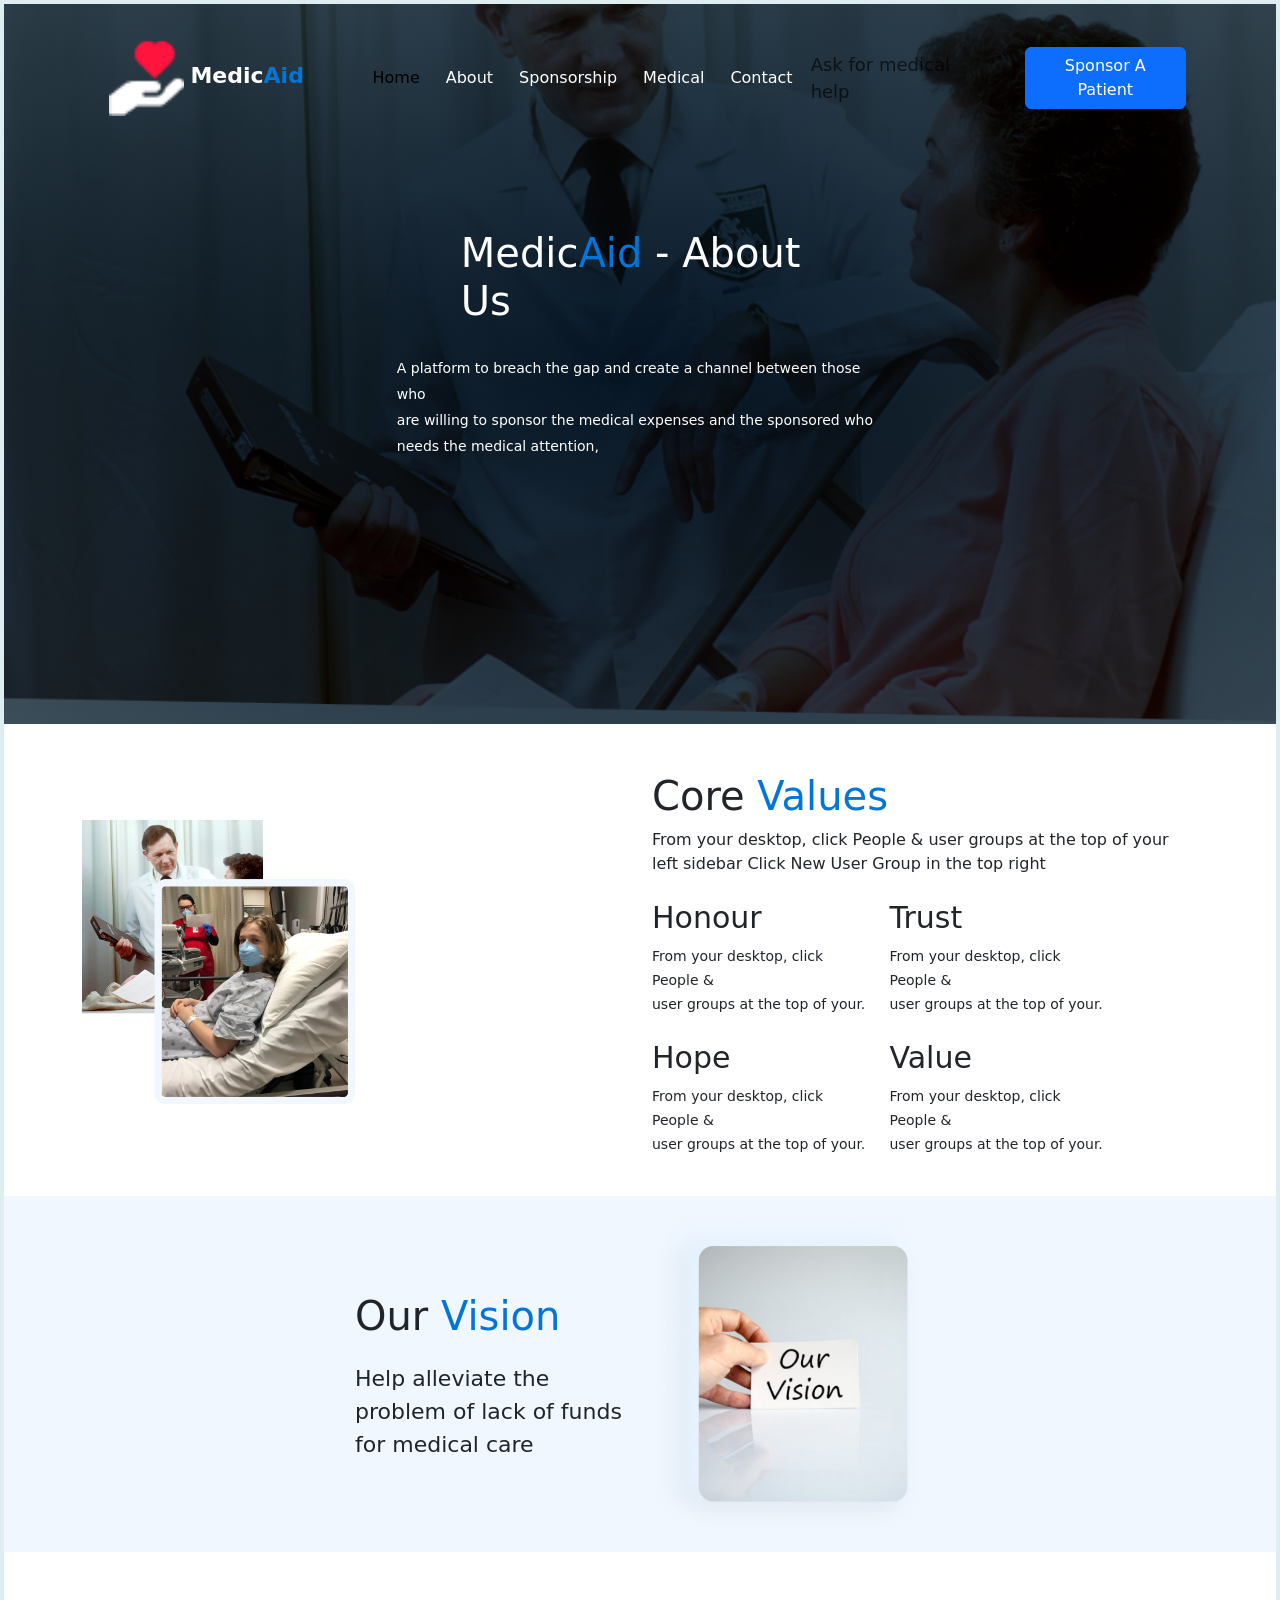
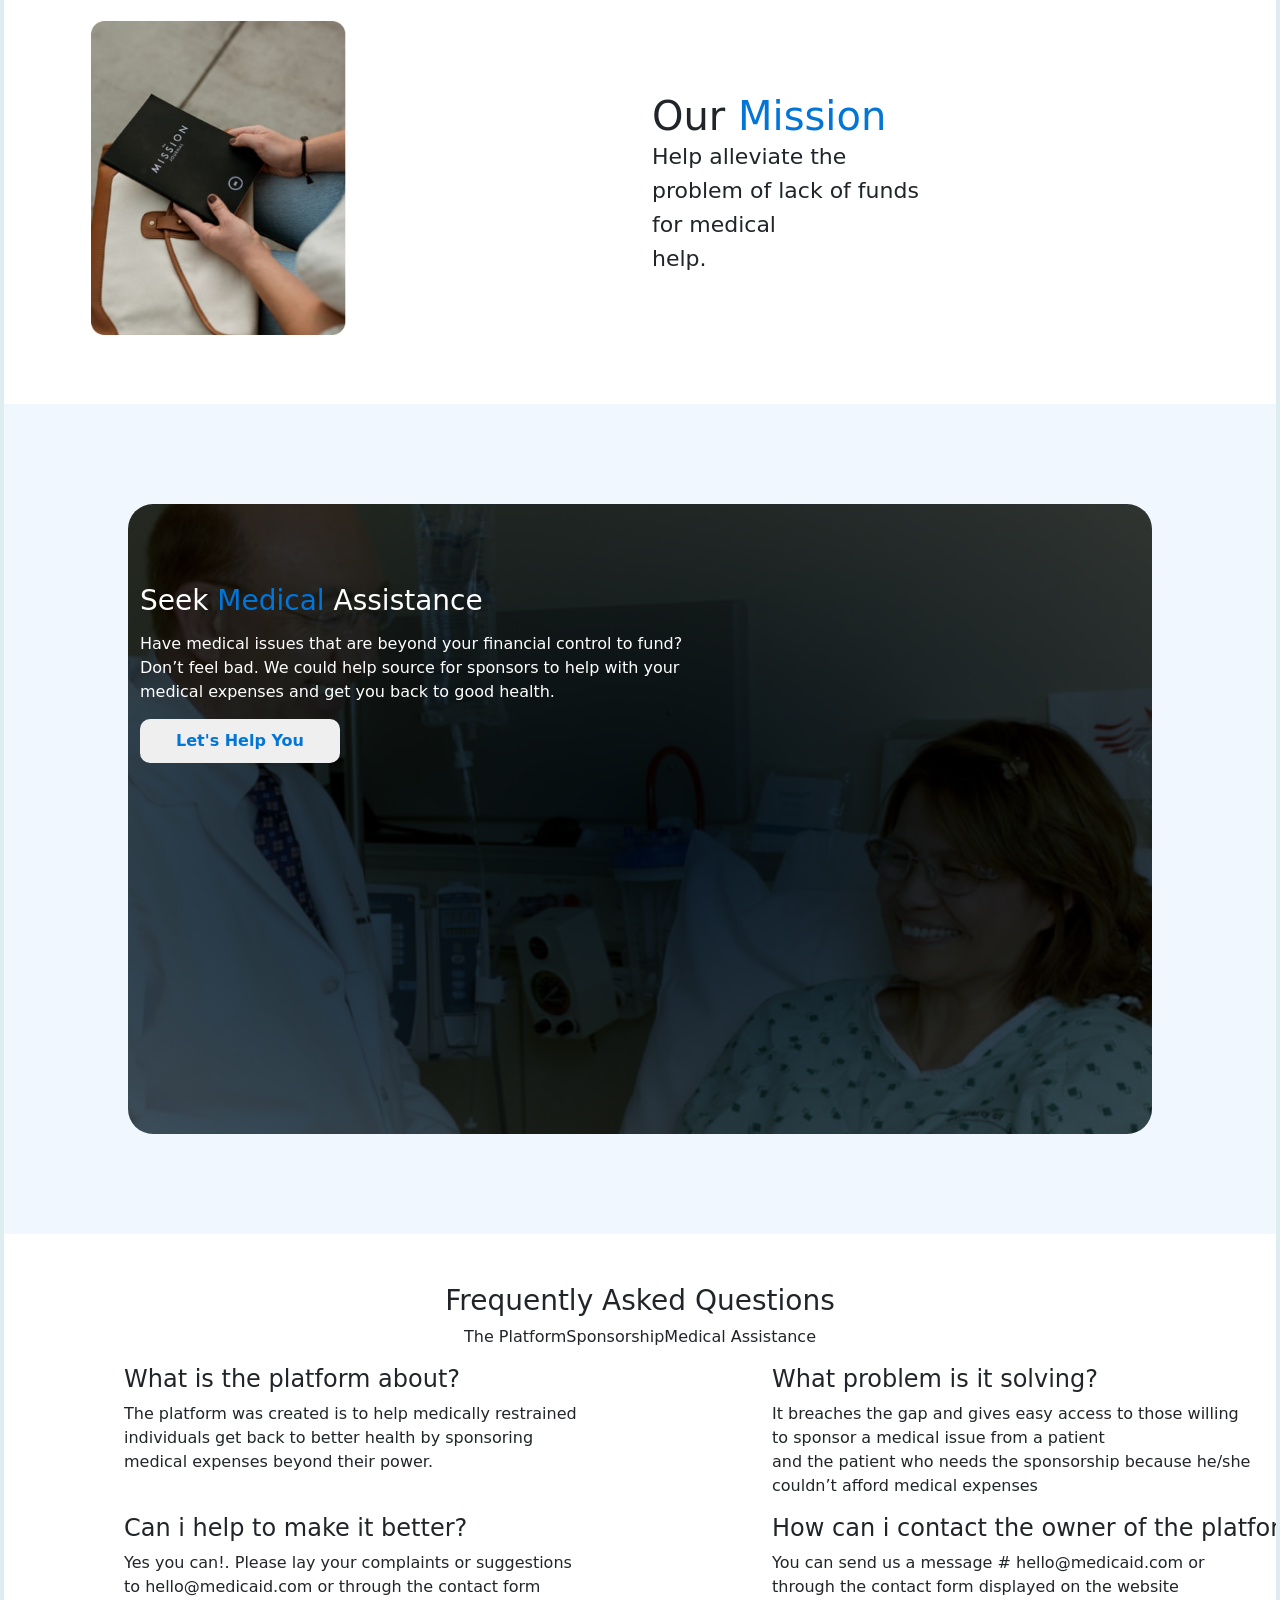
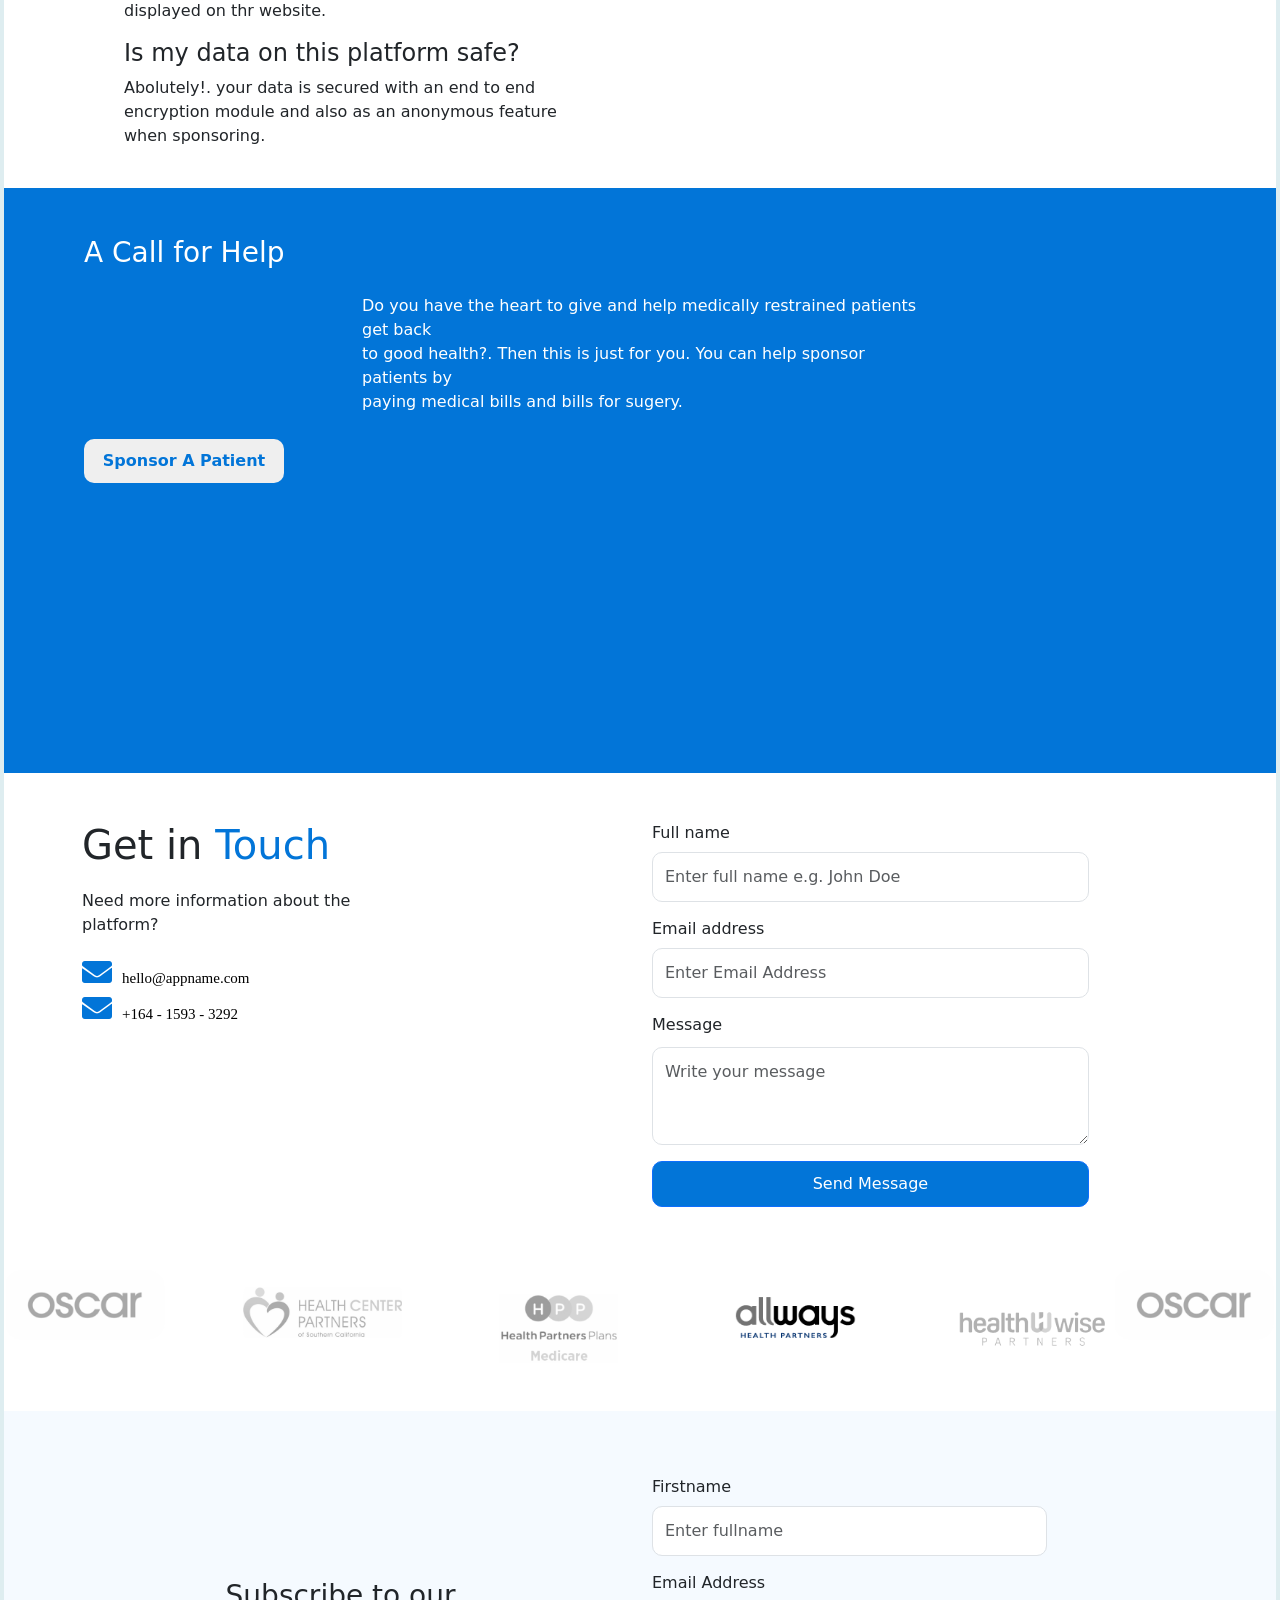
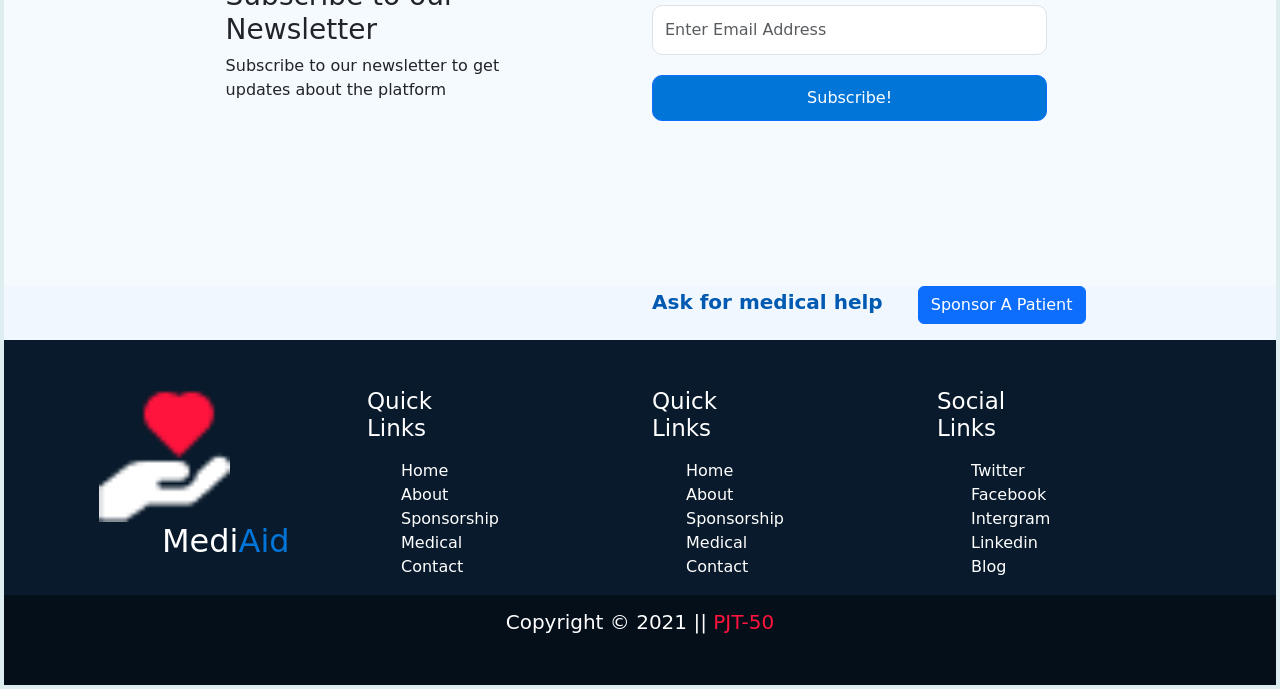
==== commit 33e83dc9: "modified index and css pages" ====
--- a/about.html
+++ b/about.html
@@ -42,16 +42,16 @@
                                     <a class="nav-link active" aria-current="page" href="#">Home</a>
                                 </li>
                                 <li class="nav-item">
-                                    <a class="nav-link" href="#">About</a>
+                                    <a class="nav-link" href="about.html">About</a>
                                 </li>
                                 <li class="nav-item">
-                                    <a class="nav-link" href="#">Sponsorship</a>
+                                    <a class="nav-link" href="sponsorship.html">Sponsorship</a>
                                 </li>
                                 <li class="nav-item">
                                     <a class="nav-link" href="#">Medical</a>
                                 </li>
                                 <li class="nav-item">
-                                    <a class="nav-link" href="#">Contact</a>
+                                    <a class="nav-link" href="contact.html">Contact</a>
                                 </li>
                             </ul>
                             <a class="nav-link" href="#"><span
@@ -261,25 +261,21 @@
             </div>
         </div>
     </section>
-    <!-- 
-    <hr class="line"> -->
+
     <!-- partners -->
-
-    <!-- <section class="partners" id="partners">
-
-        <div class="container-fluid">
-
-            <div class="row">
-                <img src="assets/img/oscar.png" class="w-50 h-50 partners-pics img-fluid" lt="oscar image">
-                <img src="assets/img/healthwise.jpg" class="w-50 h-50 partners-pics img-fluid" alt="healthwise image">
-                <img src="assets/img/healthpartners.jpg" class="w-50 h-50 partners-pics img-fluid" alt="healthpartners image">
-                <img src="assets/img/AllwaysLogo.svg" class="w-50 h-50 partners-pics img-fluid" alt="AllwaysLogo image">
-                <img src="assets/img/HW+Partners+Logo+Clear.png" class="w-50 h-50 partners-pics img-fluid" alt="HW+Partners image">
-                <img src="assets/img/oscar.png" class="w-50 h-50 partners-pics img-fluid" alt="">
-            </div>
-
-        </div>
-    </section> -->
+    <section id="brands">
+        <div class="container-fluid partner-brands pb-2">
+            <div class="row brand-images">
+                <img src="./assets/img/oc.png" alt="police-logo" class="img-fluid " id="partnerss">
+                <img src="/assets/img/health-center-patners.png" alt="Zuri team" class="img-fluid mt-2" id="partner">
+                <img src="./assets/img/health-pstners-plans.png" alt="slack" class="img-fluid mt-4" id="partners">
+                <img src="/assets/img/Allways.png" alt="Zuri team" class="img-fluid mt-2" id="partner">
+                <img src="./assets/img/healthwise.png" alt="slack" class="img-fluid mt-4" id="partners">
+                <img src="./assets/img/oc.png" alt="police-logo" class="img-fluid " id="partnerss">
+            </div>
+        </div>
+    </section>
+
     <!-- Newsletter Column -->
 
     <section class="subscribe mb-auto" id="newsletter">
@@ -361,19 +357,19 @@
                     <h3 class="col-sm-12 col-md-6 col-lg-34"> Quick Links</h3>
                     <ul class="col-sm-12 col-md-6 col-lg-3 pt-2">
                         <li>
-                            <a href="">Home</a>
-                        </li>
-                        <li>
-                            <a href="">About</a>
-                        </li>
-                        <li>
-                            <a href="">Sponsorship</a>
+                            <a href="index.html">Home</a>
+                        </li>
+                        <li>
+                            <a href="about.html">About</a>
+                        </li>
+                        <li>
+                            <a href="sponsorship.html">Sponsorship</a>
                         </li>
                         <li>
                             <a href="">Medical</a>
                         </li>
                         <li>
-                            <a href="">Contact</a>
+                            <a href="contact.html">Contact</a>
                         </li>
                     </ul>
                 </div>
--- a/assets/css/about.css
+++ b/assets/css/about.css
@@ -302,7 +302,7 @@
 
 /* GI section*/
 
-#gi_touch {
+.git {
     text-align: left;
 }
 
@@ -360,16 +360,6 @@
 }
 
 
-/* partners section*/
-
-
-/* 
-.partners-pics {
-    width: 3%;
-    height: 3%;
-} */
-
-
 /* NEWSLETTER section*/
 
 #newsletter {
@@ -403,10 +393,37 @@
 }
 
 
+/*---- partners section-----*/
+
+img .brand-images {
+    display: flex;
+    flex-direction: row;
+    justify-content: center;
+    align-items: center;
+}
+
+.partner-brands {
+    margin-left: 6%;
+}
+
+#partnerss,
+#partner,
+#partners {
+    width: 12.5%;
+    height: 13%;
+    padding: 15px 0 0 0;
+}
+
+#partner {
+    margin-left: 6%;
+    margin-right: 6%;
+}
+
+
 /* partners section*/
 
 #ass_patient {
-    background-color: #F5FAFF;
+    background-color: #F0F7FF;
     color: #005AB2;
 }
 
@@ -441,7 +458,6 @@
 
 footer h3 {
     font-size: 23px;
-    /* color: #FF143D; */
 }
 
 .footer-small {
